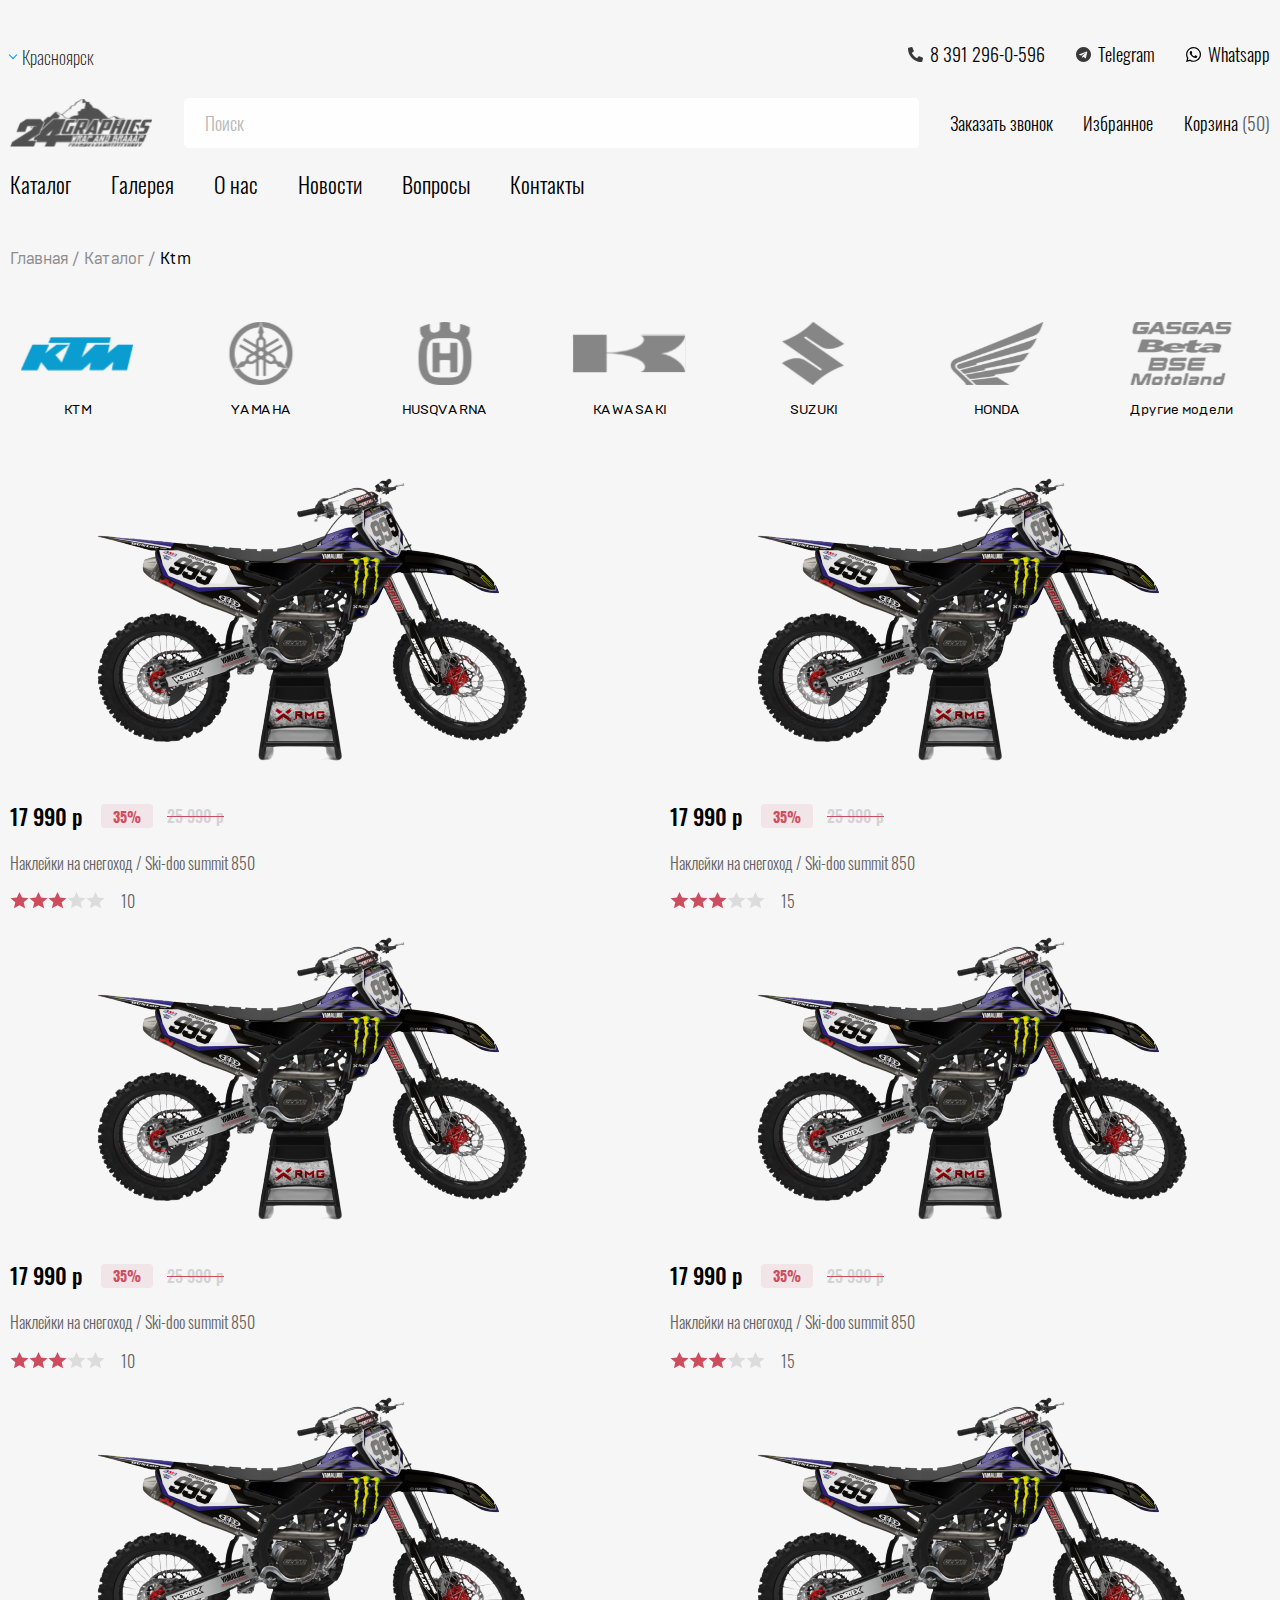
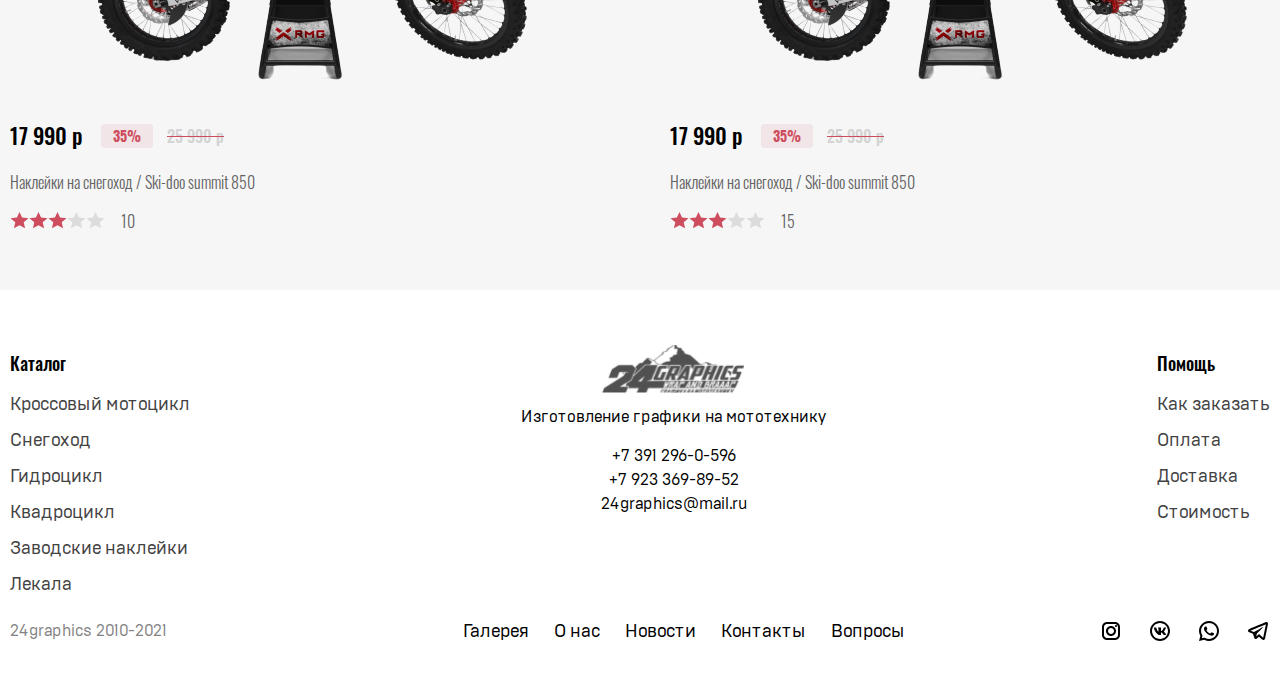
==== catalog-inner.html @ dce27b76 "first commit" ====
<!DOCTYPE html>
<html lang="en">

<head>
    <meta charset="UTF-8">
    <meta http-equiv="X-UA-Compatible" content="IE=edge">
    <meta name="viewport" content="width=device-width, initial-scale=1.0">
    <title>Каталог</title>
    <link rel="stylesheet" href="assets/css/swiper-bundle.min.css">
    <link rel="stylesheet" href="assets/css/nice-select.css">
    <link rel="stylesheet" href="assets/css/style.css">
</head>

<body>
    <div class="wrapper">
        <header class="header">
            <div class="container">
                <div class="header__top">
                    <div class="header__city">
                        <select name="" id="">
                            <option value="Красноярск">Красноярск</option>
                            <option value="Москва">Москва</option>
                            <option value="Санкт-Петербург">Санкт-Петербург</option>
                            <option value="Казань">Казань</option>
                        </select>
                    </div>
                    <div class="header__contacts">
                        <a href="tel:83912960596" class="header__phone">
                            <img src="assets/images/phone.svg" alt="">
                            <span>8 391 296-0-596</span>
                        </a>
                        <a href="#" class="header__telegram">
                            <img src="assets/images/telegram.svg" alt="">
                            <span>Telegram</span>
                        </a>
                        <a href="#" class="header__whatsapp">
                            <img src="assets/images/whatsapp.svg" alt="">
                            <span>Whatsapp</span>
                        </a>
                    </div>
                </div>
                <div class="header__bottom">
                    <a href="index.html" class="header__logo">
                        <img src="assets/images/logo.svg" alt="">
                    </a>
                    <div class="header__search">
                        <input type="text" placeholder="Поиск">
                    </div>
                    <a href="" class="header__call">Заказать звонок</a>
                    <a href="" class="header__favorite">Избранное</a>
                    <div class="header__cart">Корзина <span>(50)</span></div>
                </div>
                <nav class="header__nav">
                    <ul>
                        <li class="header__nav-item"><a href="">Каталог</a> </li>
                        <li class="header__nav-item"><a href="">Галерея</a> </li>
                        <li class="header__nav-item"><a href="">О нас</a> </li>
                        <li class="header__nav-item"><a href="">Новости</a> </li>
                        <li class="header__nav-item"><a href="">Вопросы</a> </li>
                        <li class="header__nav-item"><a href="">Контакты</a> </li>
                    </ul>
                </nav>
            </div>
        </header>

        <div class="breadcrumbs">
            <div class="container">
                <span class="breadcrumbs__item"><a href="index.html">Главная /</a></span>
                <span class="breadcrumbs__item"><a href="catalog.html"> Каталог /</a></span>
                <span class="breadcrumbs__item"><a href="catalog.html"> Ktm</a></span>
            </div>
        </div>

        <section class="brand">
            <div class="container">
                <div class="brand__items">
                    <div class="brand__item">
                        <a href="#">
                            <div class="brand__item-img">
                                <img src="assets/images/brand1.svg" alt="">
                            </div>
                            <p class="brand__item-title">KTM</p>
                        </a>
                    </div>
                    <div class="brand__item">
                        <a href="#">
                            <div class="brand__item-img">
                                <img src="assets/images/brand2.svg" alt="">
                            </div>
                            <p class="brand__item-title">YAMAHA</p>
                        </a>
                    </div>
                    <div class="brand__item">
                        <a href="#">
                            <div class="brand__item-img">
                                <img src="assets/images/brand3.svg" alt="">
                            </div>
                            <p class="brand__item-title">HUSQVARNA</p>
                        </a>
                    </div>
                    <div class="brand__item">
                        <a href="#">
                            <div class="brand__item-img">
                                <img src="assets/images/brand4.svg" alt="">
                            </div>
                            <p class="brand__item-title">KAWASAKI</p>
                        </a>
                    </div>
                    <div class="brand__item">
                        <a href="#">
                            <div class="brand__item-img">
                                <img src="assets/images/brand5.svg" alt="">
                            </div>
                            <p class="brand__item-title">SUZUKI</p>
                        </a>
                    </div>
                    <div class="brand__item">
                        <a href="#">
                            <div class="brand__item-img">
                                <img src="assets/images/brand6.svg" alt="">
                            </div>
                            <p class="brand__item-title">HONDA</p>
                        </a>
                    </div>
                    <div class="brand__item">
                        <a href="#">
                            <div class="brand__item-img">
                                <img src="assets/images/brand7.svg" alt="">
                            </div>
                            <p class="brand__item-title">Другие модели</p>
                        </a>
                    </div>
                </div>
            </div>
        </section>

        <section class="catalog-inner">
            <div class="container">
                <div class="catalog-inner__items">
                    <div class="catalog-inner__item">
                        <div class="catalog-inner__item-img">
                            <img src="assets/images/catalog9.png" alt="">

                        </div>
                        <div class="popular__item-buttons">
                            <button>Быстрый <br>просмотр</button>
                            <button>В корзину</button>
                        </div>
                        <div class="popular__item-price">
                            <div class="popular__item-price--current">17 990 р</div>
                            <div class="popular__item-price--discount">35%</div>
                            <div class="popular__item-price--old">25 990 р</div>
                        </div>
                        <p class="popular__item-title">Наклейки на снегоход / Ski-doo summit 850</p>
                        <div class="popular__item-bottom">
                            <div class="popular__item-rating rating" data-total-value="3">
                                <div class="rating__item" data-item-value="5">
                                    <svg width="19" height="17" viewBox="0 0 19 17" fill="none" xmlns="http://www.w3.org/2000/svg">
                                        <path d="M9.5 0L12.091 5.62154L18.535 6.21885L13.6923 10.2905L15.084 16.2812L9.5 13.176L3.91604 16.2812L5.30774 10.2905L0.464963 6.21885L6.90904 5.62154L9.5 0Z" fill="#99AFFF"/>
                                    </svg>
                                </div>
                                <div class="rating__item" data-item-value="4">
                                    <svg width="19" height="17" viewBox="0 0 19 17" fill="none" xmlns="http://www.w3.org/2000/svg">
                                        <path d="M9.5 0L12.091 5.62154L18.535 6.21885L13.6923 10.2905L15.084 16.2812L9.5 13.176L3.91604 16.2812L5.30774 10.2905L0.464963 6.21885L6.90904 5.62154L9.5 0Z" fill="#CD4D5F"/>
                                    </svg>
                                </div>
                                <div class="rating__item" data-item-value="3">
                                    <svg width="19" height="17" viewBox="0 0 19 17" fill="none" xmlns="http://www.w3.org/2000/svg">
                                        <path d="M9.5 0L12.091 5.62154L18.535 6.21885L13.6923 10.2905L15.084 16.2812L9.5 13.176L3.91604 16.2812L5.30774 10.2905L0.464963 6.21885L6.90904 5.62154L9.5 0Z" fill="#CD4D5F"/>
                                    </svg>
                                </div>
                                <div class="rating__item" data-item-value="2">
                                    <svg width="19" height="17" viewBox="0 0 19 17" fill="none" xmlns="http://www.w3.org/2000/svg">
                                        <path d="M9.5 0L12.091 5.62154L18.535 6.21885L13.6923 10.2905L15.084 16.2812L9.5 13.176L3.91604 16.2812L5.30774 10.2905L0.464963 6.21885L6.90904 5.62154L9.5 0Z" fill="#CD4D5F"/>
                                    </svg>
                                </div>
                                <div class="rating__item" data-item-value="1">
                                    <svg width="19" height="17" viewBox="0 0 19 17" fill="none" xmlns="http://www.w3.org/2000/svg">
                                        <path d="M9.5 0L12.091 5.62154L18.535 6.21885L13.6923 10.2905L15.084 16.2812L9.5 13.176L3.91604 16.2812L5.30774 10.2905L0.464963 6.21885L6.90904 5.62154L9.5 0Z" fill="#CD4D5F"/>
                                    </svg>
                                </div>
                            </div>
                            <div class="popular__item-rating--num">10</div>
                        </div>
                    </div>
                    <div class="catalog-inner__item">
                        <div class="catalog-inner__item-img">
                            <img src="assets/images/catalog9.png" alt="">

                        </div>
                        <div class="popular__item-buttons">
                            <button>Быстрый <br>просмотр</button>
                            <button>В корзину</button>
                        </div>
                        <div class="popular__item-price">
                            <div class="popular__item-price--current">17 990 р</div>
                            <div class="popular__item-price--discount">35%</div>
                            <div class="popular__item-price--old">25 990 р</div>
                        </div>
                        <p class="popular__item-title">Наклейки на снегоход / Ski-doo summit 850</p>
                        <div class="popular__item-bottom">
                            <div class="popular__item-rating rating" data-total-value="3">
                                <div class="rating__item" data-item-value="5">
                                    <svg width="19" height="17" viewBox="0 0 19 17" fill="none" xmlns="http://www.w3.org/2000/svg">
                                        <path d="M9.5 0L12.091 5.62154L18.535 6.21885L13.6923 10.2905L15.084 16.2812L9.5 13.176L3.91604 16.2812L5.30774 10.2905L0.464963 6.21885L6.90904 5.62154L9.5 0Z" fill="#99AFFF"/>
                                    </svg>
                                </div>
                                <div class="rating__item" data-item-value="4">
                                    <svg width="19" height="17" viewBox="0 0 19 17" fill="none" xmlns="http://www.w3.org/2000/svg">
                                        <path d="M9.5 0L12.091 5.62154L18.535 6.21885L13.6923 10.2905L15.084 16.2812L9.5 13.176L3.91604 16.2812L5.30774 10.2905L0.464963 6.21885L6.90904 5.62154L9.5 0Z" fill="#CD4D5F"/>
                                    </svg>
                                </div>
                                <div class="rating__item" data-item-value="3">
                                    <svg width="19" height="17" viewBox="0 0 19 17" fill="none" xmlns="http://www.w3.org/2000/svg">
                                        <path d="M9.5 0L12.091 5.62154L18.535 6.21885L13.6923 10.2905L15.084 16.2812L9.5 13.176L3.91604 16.2812L5.30774 10.2905L0.464963 6.21885L6.90904 5.62154L9.5 0Z" fill="#CD4D5F"/>
                                    </svg>
                                </div>
                                <div class="rating__item" data-item-value="2">
                                    <svg width="19" height="17" viewBox="0 0 19 17" fill="none" xmlns="http://www.w3.org/2000/svg">
                                        <path d="M9.5 0L12.091 5.62154L18.535 6.21885L13.6923 10.2905L15.084 16.2812L9.5 13.176L3.91604 16.2812L5.30774 10.2905L0.464963 6.21885L6.90904 5.62154L9.5 0Z" fill="#CD4D5F"/>
                                    </svg>
                                </div>
                                <div class="rating__item" data-item-value="1">
                                    <svg width="19" height="17" viewBox="0 0 19 17" fill="none" xmlns="http://www.w3.org/2000/svg">
                                        <path d="M9.5 0L12.091 5.62154L18.535 6.21885L13.6923 10.2905L15.084 16.2812L9.5 13.176L3.91604 16.2812L5.30774 10.2905L0.464963 6.21885L6.90904 5.62154L9.5 0Z" fill="#CD4D5F"/>
                                    </svg>
                                </div>
                            </div>
                            <div class="popular__item-rating--num">15</div>
                        </div>
                    </div>
                    <div class="catalog-inner__item">
                        <div class="catalog-inner__item-img">
                            <img src="assets/images/catalog9.png" alt="">

                        </div>
                        <div class="popular__item-buttons">
                            <button>Быстрый <br>просмотр</button>
                            <button>В корзину</button>
                        </div>
                        <div class="popular__item-price">
                            <div class="popular__item-price--current">17 990 р</div>
                            <div class="popular__item-price--discount">35%</div>
                            <div class="popular__item-price--old">25 990 р</div>
                        </div>
                        <p class="popular__item-title">Наклейки на снегоход / Ski-doo summit 850</p>
                        <div class="popular__item-bottom">
                            <div class="popular__item-rating rating" data-total-value="3">
                                <div class="rating__item" data-item-value="5">
                                    <svg width="19" height="17" viewBox="0 0 19 17" fill="none" xmlns="http://www.w3.org/2000/svg">
                                        <path d="M9.5 0L12.091 5.62154L18.535 6.21885L13.6923 10.2905L15.084 16.2812L9.5 13.176L3.91604 16.2812L5.30774 10.2905L0.464963 6.21885L6.90904 5.62154L9.5 0Z" fill="#99AFFF"/>
                                    </svg>
                                </div>
                                <div class="rating__item" data-item-value="4">
                                    <svg width="19" height="17" viewBox="0 0 19 17" fill="none" xmlns="http://www.w3.org/2000/svg">
                                        <path d="M9.5 0L12.091 5.62154L18.535 6.21885L13.6923 10.2905L15.084 16.2812L9.5 13.176L3.91604 16.2812L5.30774 10.2905L0.464963 6.21885L6.90904 5.62154L9.5 0Z" fill="#CD4D5F"/>
                                    </svg>
                                </div>
                                <div class="rating__item" data-item-value="3">
                                    <svg width="19" height="17" viewBox="0 0 19 17" fill="none" xmlns="http://www.w3.org/2000/svg">
                                        <path d="M9.5 0L12.091 5.62154L18.535 6.21885L13.6923 10.2905L15.084 16.2812L9.5 13.176L3.91604 16.2812L5.30774 10.2905L0.464963 6.21885L6.90904 5.62154L9.5 0Z" fill="#CD4D5F"/>
                                    </svg>
                                </div>
                                <div class="rating__item" data-item-value="2">
                                    <svg width="19" height="17" viewBox="0 0 19 17" fill="none" xmlns="http://www.w3.org/2000/svg">
                                        <path d="M9.5 0L12.091 5.62154L18.535 6.21885L13.6923 10.2905L15.084 16.2812L9.5 13.176L3.91604 16.2812L5.30774 10.2905L0.464963 6.21885L6.90904 5.62154L9.5 0Z" fill="#CD4D5F"/>
                                    </svg>
                                </div>
                                <div class="rating__item" data-item-value="1">
                                    <svg width="19" height="17" viewBox="0 0 19 17" fill="none" xmlns="http://www.w3.org/2000/svg">
                                        <path d="M9.5 0L12.091 5.62154L18.535 6.21885L13.6923 10.2905L15.084 16.2812L9.5 13.176L3.91604 16.2812L5.30774 10.2905L0.464963 6.21885L6.90904 5.62154L9.5 0Z" fill="#CD4D5F"/>
                                    </svg>
                                </div>
                            </div>
                            <div class="popular__item-rating--num">10</div>
                        </div>
                    </div>
                    <div class="catalog-inner__item">
                        <div class="catalog-inner__item-img">
                            <img src="assets/images/catalog9.png" alt="">

                        </div>
                        <div class="popular__item-buttons">
                            <button>Быстрый <br>просмотр</button>
                            <button>В корзину</button>
                        </div>
                        <div class="popular__item-price">
                            <div class="popular__item-price--current">17 990 р</div>
                            <div class="popular__item-price--discount">35%</div>
                            <div class="popular__item-price--old">25 990 р</div>
                        </div>
                        <p class="popular__item-title">Наклейки на снегоход / Ski-doo summit 850</p>
                        <div class="popular__item-bottom">
                            <div class="popular__item-rating rating" data-total-value="3">
                                <div class="rating__item" data-item-value="5">
                                    <svg width="19" height="17" viewBox="0 0 19 17" fill="none" xmlns="http://www.w3.org/2000/svg">
                                        <path d="M9.5 0L12.091 5.62154L18.535 6.21885L13.6923 10.2905L15.084 16.2812L9.5 13.176L3.91604 16.2812L5.30774 10.2905L0.464963 6.21885L6.90904 5.62154L9.5 0Z" fill="#99AFFF"/>
                                    </svg>
                                </div>
                                <div class="rating__item" data-item-value="4">
                                    <svg width="19" height="17" viewBox="0 0 19 17" fill="none" xmlns="http://www.w3.org/2000/svg">
                                        <path d="M9.5 0L12.091 5.62154L18.535 6.21885L13.6923 10.2905L15.084 16.2812L9.5 13.176L3.91604 16.2812L5.30774 10.2905L0.464963 6.21885L6.90904 5.62154L9.5 0Z" fill="#CD4D5F"/>
                                    </svg>
                                </div>
                                <div class="rating__item" data-item-value="3">
                                    <svg width="19" height="17" viewBox="0 0 19 17" fill="none" xmlns="http://www.w3.org/2000/svg">
                                        <path d="M9.5 0L12.091 5.62154L18.535 6.21885L13.6923 10.2905L15.084 16.2812L9.5 13.176L3.91604 16.2812L5.30774 10.2905L0.464963 6.21885L6.90904 5.62154L9.5 0Z" fill="#CD4D5F"/>
                                    </svg>
                                </div>
                                <div class="rating__item" data-item-value="2">
                                    <svg width="19" height="17" viewBox="0 0 19 17" fill="none" xmlns="http://www.w3.org/2000/svg">
                                        <path d="M9.5 0L12.091 5.62154L18.535 6.21885L13.6923 10.2905L15.084 16.2812L9.5 13.176L3.91604 16.2812L5.30774 10.2905L0.464963 6.21885L6.90904 5.62154L9.5 0Z" fill="#CD4D5F"/>
                                    </svg>
                                </div>
                                <div class="rating__item" data-item-value="1">
                                    <svg width="19" height="17" viewBox="0 0 19 17" fill="none" xmlns="http://www.w3.org/2000/svg">
                                        <path d="M9.5 0L12.091 5.62154L18.535 6.21885L13.6923 10.2905L15.084 16.2812L9.5 13.176L3.91604 16.2812L5.30774 10.2905L0.464963 6.21885L6.90904 5.62154L9.5 0Z" fill="#CD4D5F"/>
                                    </svg>
                                </div>
                            </div>
                            <div class="popular__item-rating--num">15</div>
                        </div>
                    </div>
                    <div class="catalog-inner__item">
                        <div class="catalog-inner__item-img">
                            <img src="assets/images/catalog9.png" alt="">

                        </div>
                        <div class="popular__item-buttons">
                            <button>Быстрый <br>просмотр</button>
                            <button>В корзину</button>
                        </div>
                        <div class="popular__item-price">
                            <div class="popular__item-price--current">17 990 р</div>
                            <div class="popular__item-price--discount">35%</div>
                            <div class="popular__item-price--old">25 990 р</div>
                        </div>
                        <p class="popular__item-title">Наклейки на снегоход / Ski-doo summit 850</p>
                        <div class="popular__item-bottom">
                            <div class="popular__item-rating rating" data-total-value="3">
                                <div class="rating__item" data-item-value="5">
                                    <svg width="19" height="17" viewBox="0 0 19 17" fill="none" xmlns="http://www.w3.org/2000/svg">
                                        <path d="M9.5 0L12.091 5.62154L18.535 6.21885L13.6923 10.2905L15.084 16.2812L9.5 13.176L3.91604 16.2812L5.30774 10.2905L0.464963 6.21885L6.90904 5.62154L9.5 0Z" fill="#99AFFF"/>
                                    </svg>
                                </div>
                                <div class="rating__item" data-item-value="4">
                                    <svg width="19" height="17" viewBox="0 0 19 17" fill="none" xmlns="http://www.w3.org/2000/svg">
                                        <path d="M9.5 0L12.091 5.62154L18.535 6.21885L13.6923 10.2905L15.084 16.2812L9.5 13.176L3.91604 16.2812L5.30774 10.2905L0.464963 6.21885L6.90904 5.62154L9.5 0Z" fill="#CD4D5F"/>
                                    </svg>
                                </div>
                                <div class="rating__item" data-item-value="3">
                                    <svg width="19" height="17" viewBox="0 0 19 17" fill="none" xmlns="http://www.w3.org/2000/svg">
                                        <path d="M9.5 0L12.091 5.62154L18.535 6.21885L13.6923 10.2905L15.084 16.2812L9.5 13.176L3.91604 16.2812L5.30774 10.2905L0.464963 6.21885L6.90904 5.62154L9.5 0Z" fill="#CD4D5F"/>
                                    </svg>
                                </div>
                                <div class="rating__item" data-item-value="2">
                                    <svg width="19" height="17" viewBox="0 0 19 17" fill="none" xmlns="http://www.w3.org/2000/svg">
                                        <path d="M9.5 0L12.091 5.62154L18.535 6.21885L13.6923 10.2905L15.084 16.2812L9.5 13.176L3.91604 16.2812L5.30774 10.2905L0.464963 6.21885L6.90904 5.62154L9.5 0Z" fill="#CD4D5F"/>
                                    </svg>
                                </div>
                                <div class="rating__item" data-item-value="1">
                                    <svg width="19" height="17" viewBox="0 0 19 17" fill="none" xmlns="http://www.w3.org/2000/svg">
                                        <path d="M9.5 0L12.091 5.62154L18.535 6.21885L13.6923 10.2905L15.084 16.2812L9.5 13.176L3.91604 16.2812L5.30774 10.2905L0.464963 6.21885L6.90904 5.62154L9.5 0Z" fill="#CD4D5F"/>
                                    </svg>
                                </div>
                            </div>
                            <div class="popular__item-rating--num">10</div>
                        </div>
                    </div>
                    <div class="catalog-inner__item">
                        <div class="catalog-inner__item-img">
                            <img src="assets/images/catalog9.png" alt="">

                        </div>
                        <div class="popular__item-buttons">
                            <button>Быстрый <br>просмотр</button>
                            <button>В корзину</button>
                        </div>
                        <div class="popular__item-price">
                            <div class="popular__item-price--current">17 990 р</div>
                            <div class="popular__item-price--discount">35%</div>
                            <div class="popular__item-price--old">25 990 р</div>
                        </div>
                        <p class="popular__item-title">Наклейки на снегоход / Ski-doo summit 850</p>
                        <div class="popular__item-bottom">
                            <div class="popular__item-rating rating" data-total-value="3">
                                <div class="rating__item" data-item-value="5">
                                    <svg width="19" height="17" viewBox="0 0 19 17" fill="none" xmlns="http://www.w3.org/2000/svg">
                                        <path d="M9.5 0L12.091 5.62154L18.535 6.21885L13.6923 10.2905L15.084 16.2812L9.5 13.176L3.91604 16.2812L5.30774 10.2905L0.464963 6.21885L6.90904 5.62154L9.5 0Z" fill="#99AFFF"/>
                                    </svg>
                                </div>
                                <div class="rating__item" data-item-value="4">
                                    <svg width="19" height="17" viewBox="0 0 19 17" fill="none" xmlns="http://www.w3.org/2000/svg">
                                        <path d="M9.5 0L12.091 5.62154L18.535 6.21885L13.6923 10.2905L15.084 16.2812L9.5 13.176L3.91604 16.2812L5.30774 10.2905L0.464963 6.21885L6.90904 5.62154L9.5 0Z" fill="#CD4D5F"/>
                                    </svg>
                                </div>
                                <div class="rating__item" data-item-value="3">
                                    <svg width="19" height="17" viewBox="0 0 19 17" fill="none" xmlns="http://www.w3.org/2000/svg">
                                        <path d="M9.5 0L12.091 5.62154L18.535 6.21885L13.6923 10.2905L15.084 16.2812L9.5 13.176L3.91604 16.2812L5.30774 10.2905L0.464963 6.21885L6.90904 5.62154L9.5 0Z" fill="#CD4D5F"/>
                                    </svg>
                                </div>
                                <div class="rating__item" data-item-value="2">
                                    <svg width="19" height="17" viewBox="0 0 19 17" fill="none" xmlns="http://www.w3.org/2000/svg">
                                        <path d="M9.5 0L12.091 5.62154L18.535 6.21885L13.6923 10.2905L15.084 16.2812L9.5 13.176L3.91604 16.2812L5.30774 10.2905L0.464963 6.21885L6.90904 5.62154L9.5 0Z" fill="#CD4D5F"/>
                                    </svg>
                                </div>
                                <div class="rating__item" data-item-value="1">
                                    <svg width="19" height="17" viewBox="0 0 19 17" fill="none" xmlns="http://www.w3.org/2000/svg">
                                        <path d="M9.5 0L12.091 5.62154L18.535 6.21885L13.6923 10.2905L15.084 16.2812L9.5 13.176L3.91604 16.2812L5.30774 10.2905L0.464963 6.21885L6.90904 5.62154L9.5 0Z" fill="#CD4D5F"/>
                                    </svg>
                                </div>
                            </div>
                            <div class="popular__item-rating--num">15</div>
                        </div>
                    </div>
                </div>
            </div>
        </section>

        <footer class="footer">
            <div class="container">
                <div class="footer__top">
                    <div class="footer__col">
                        <p class="footer__title">Каталог</p>
                        <p class="footer__item"><a href="#">Кроссовый мотоцикл</a></p>
                        <p class="footer__item"><a href="#">Снегоход</a></p>
                        <p class="footer__item"><a href="#">Гидроцикл</a></p>
                        <p class="footer__item"><a href="#">Квадроцикл</a></p>
                        <p class="footer__item"><a href="#">Заводские наклейки</a></p>
                        <p class="footer__item"><a href="#">Лекала</a></p>
                    </div>
                    <div class="footer__col">
                        <a href="index.html" class="footer__logo"><img src="assets/images/logo.svg" alt=""></a>
                        <p class="footer__desc">Изготовление графики на мототехнику</p>
                        <a href="tel:+73912960596" class="footer__phone">+7 391  296-0-596</a>
                        <a href="tel:+79233698952" class="footer__phone">+7 923 369-89-52</a>
                        <a href="mailto:24graphics@mail.ru" class="footer__mail">24graphics@mail.ru</a>
                    </div>
                    <div class="footer__col">
                        <p class="footer__title">Помощь</p>
                        <p class="footer__item"><a href="#">Как заказать</a></p>
                        <p class="footer__item"><a href="#">Оплата</a></p>
                        <p class="footer__item"><a href="#">Доставка</a></p>
                        <p class="footer__item"><a href="#">Стоимость</a></p>
                    </div>
                </div>
                <div class="footer__bottom">
                    <div class="footer__date">24graphics 2010-2021</div>
                    <nav class="footer__nav">
                        <ul>
                            <li class="footer__nav-item"><a href="#">Галерея</a></li>
                            <li class="footer__nav-item"><a href="#">О нас</a></li>
                            <li class="footer__nav-item"><a href="#">Новости</a></li>
                            <li class="footer__nav-item"><a href="#">Контакты</a></li>
                            <li class="footer__nav-item"><a href="#">Вопросы</a></li>
                        </ul>
                    </nav>
                    <div class="footer__socials">
                        <a href="#">
                            <svg width="24" height="24" viewBox="0 0 24 24" fill="none" xmlns="http://www.w3.org/2000/svg">
                                <path d="M8 3C5.243 3 3 5.243 3 8V16C3 18.757 5.243 21 8 21H16C18.757 21 21 18.757 21 16V8C21 5.243 18.757 3 16 3H8ZM8 5H16C17.654 5 19 6.346 19 8V16C19 17.654 17.654 19 16 19H8C6.346 19 5 17.654 5 16V8C5 6.346 6.346 5 8 5ZM17 6C16.7348 6 16.4804 6.10536 16.2929 6.29289C16.1054 6.48043 16 6.73478 16 7C16 7.26522 16.1054 7.51957 16.2929 7.70711C16.4804 7.89464 16.7348 8 17 8C17.2652 8 17.5196 7.89464 17.7071 7.70711C17.8946 7.51957 18 7.26522 18 7C18 6.73478 17.8946 6.48043 17.7071 6.29289C17.5196 6.10536 17.2652 6 17 6ZM12 7C9.243 7 7 9.243 7 12C7 14.757 9.243 17 12 17C14.757 17 17 14.757 17 12C17 9.243 14.757 7 12 7ZM12 9C13.654 9 15 10.346 15 12C15 13.654 13.654 15 12 15C10.346 15 9 13.654 9 12C9 10.346 10.346 9 12 9Z" fill="black"/>
                            </svg>
                        </a>
                        <a href="#">
                            <svg width="24" height="24" viewBox="0 0 24 24" fill="none" xmlns="http://www.w3.org/2000/svg">
                                <path d="M12 2C6.48899 2 2 6.489 2 12C2 17.511 6.48899 22 12 22C17.511 22 22 17.511 22 12C22 6.489 17.511 2 12 2ZM12 4C16.4301 4 20 7.56988 20 12C20 16.4301 16.4301 20 12 20C7.56987 20 4 16.4301 4 12C4 7.56988 7.56987 4 12 4ZM6.44531 8.5C6.06431 8.5 6 8.68672 6 8.88672C6 9.24772 6.2995 11.1965 7.9375 13.4375C9.1245 15.0635 10.6892 16 12.0742 16C12.9132 16 13 15.7861 13 15.4531V13.9668C13 13.5658 13.0924 13.5 13.3594 13.5C13.5504 13.5 13.9375 13.625 14.6875 14.5C15.5525 15.509 15.7091 16 16.2051 16H17.5156C17.8196 16 17.995 15.873 18.002 15.625C18.003 15.562 17.9937 15.4901 17.9727 15.4121C17.8757 15.1241 17.432 14.421 16.877 13.75C16.569 13.378 16.266 13.0095 16.127 12.8105C16.032 12.6795 15.996 12.588 16 12.5C16.004 12.408 16.052 12.3183 16.125 12.1953C16.112 12.1953 17.8038 9.82148 17.9688 9.02148C17.9917 8.94548 18.003 8.8745 18 8.8125C17.992 8.6315 17.8672 8.5 17.5742 8.5H16.2656C15.9356 8.5 15.7824 8.69939 15.6934 8.90039C15.6934 8.90039 14.8785 10.5795 13.9375 11.6875C13.6325 12.0075 13.4775 12 13.3125 12C13.2245 12 13 11.8936 13 11.5996V9.00781C13 8.66081 12.9148 8.5 12.6348 8.5H10.3105C10.1065 8.5 10 8.65931 10 8.82031C10 9.15331 10.449 9.23492 10.5 10.1699V11.9805C10.5 12.4205 10.4248 12.5 10.2598 12.5C9.81476 12.5 8.93856 10.9992 8.35156 9.0332C8.22456 8.6462 8.09758 8.5 7.76758 8.5H6.44531Z" fill="black"/>
                            </svg>
                        </a>
                        <a href="#">
                            <svg width="24" height="24" viewBox="0 0 24 24" fill="none" xmlns="http://www.w3.org/2000/svg">
                                <path d="M12.0117 2C6.50572 2 2.02348 6.47837 2.02148 11.9844C2.02048 13.7444 2.48147 15.4626 3.35547 16.9766L2 22L7.23242 20.7637C8.69142 21.5597 10.3339 21.9775 12.0059 21.9785H12.0098C17.5148 21.9785 21.995 17.4991 21.998 11.9941C22 9.32514 20.9622 6.81573 19.0762 4.92773C17.1902 3.04073 14.6837 2.001 12.0117 2ZM12.0098 4C14.1458 4.001 16.1531 4.8338 17.6621 6.3418C19.1711 7.8518 20 9.85819 19.998 11.9922C19.996 16.3962 16.4138 19.9785 12.0078 19.9785C10.6748 19.9775 9.35441 19.6428 8.19141 19.0078L7.51758 18.6406L6.77344 18.8164L4.80469 19.2812L5.28516 17.4961L5.50195 16.6953L5.08789 15.9766C4.38989 14.7686 4.02048 13.3874 4.02148 11.9844C4.02348 7.58238 7.60677 4 12.0098 4ZM8.47656 7.375C8.30956 7.375 8.03955 7.4375 7.81055 7.6875C7.58155 7.9365 6.93555 8.53958 6.93555 9.76758C6.93555 10.9956 7.83008 12.1826 7.95508 12.3496C8.07908 12.5156 9.68175 15.1152 12.2188 16.1152C14.3267 16.9462 14.7549 16.7822 15.2129 16.7402C15.6709 16.6992 16.6904 16.1377 16.8984 15.5547C17.1064 14.9717 17.1069 14.4702 17.0449 14.3672C16.9829 14.2632 16.8164 14.2012 16.5664 14.0762C16.3174 13.9512 15.0903 13.3486 14.8613 13.2656C14.6323 13.1826 14.4648 13.1406 14.2988 13.3906C14.1328 13.6406 13.6558 14.2012 13.5098 14.3672C13.3638 14.5342 13.2188 14.5566 12.9688 14.4316C12.7188 14.3056 11.9149 14.0414 10.9609 13.1914C10.2189 12.5304 9.71827 11.7148 9.57227 11.4648C9.42727 11.2158 9.55859 11.0791 9.68359 10.9551C9.79559 10.8431 9.93164 10.6636 10.0566 10.5176C10.1806 10.3716 10.2236 10.2676 10.3066 10.1016C10.3896 9.93556 10.3472 9.78906 10.2852 9.66406C10.2232 9.53906 9.73763 8.3065 9.51562 7.8125C9.32863 7.3975 9.13112 7.38786 8.95312 7.38086C8.80813 7.37486 8.64256 7.375 8.47656 7.375Z" fill="black"/>
                            </svg>
                        </a>
                        <a href="#">
                            <svg width="24" height="24" viewBox="0 0 24 24" fill="none" xmlns="http://www.w3.org/2000/svg">
                                <path d="M20.5723 3.01163C20.2399 2.97638 19.8786 3.02829 19.5156 3.17179C19.0656 3.34879 12.0144 6.31495 5.44141 9.08195L3.26953 9.99601C2.42853 10.337 2.00391 10.8916 2.00391 11.6386C2.00391 12.1616 2.22525 12.871 3.28125 13.289L6.94727 14.7577C7.26427 15.7087 8.00055 17.9168 8.18555 18.5038C8.29555 18.8518 8.57339 19.7285 9.27539 19.9335C9.41939 19.9825 9.56966 20.0077 9.72266 20.0077C10.1657 20.0077 10.4846 19.8016 10.6406 19.6816L12.9707 17.7109L15.8008 20.328C15.9098 20.439 16.4867 20.9999 17.2617 20.9999C18.2287 20.9999 18.9622 20.1949 19.1152 19.4159C19.1982 18.9889 21.9277 5.28698 21.9277 5.28898C22.1727 4.18998 21.7322 3.61987 21.4492 3.37687C21.2067 3.16937 20.9046 3.04688 20.5723 3.01163ZM19.9102 5.17179C19.5332 7.06179 17.478 17.3781 17.166 18.8651L13.0293 15.039L10.2227 17.4159L11 14.3749C11 14.3749 16.3625 8.94677 16.6855 8.63077C16.9455 8.37777 17 8.28909 17 8.20109C17 8.08409 16.9398 7.99991 16.8008 7.99991C16.6758 7.99991 16.506 8.1197 16.416 8.1757C15.2727 8.88851 10.4041 11.6622 8.00781 13.0253L4.53125 11.6366L6.21875 10.9276C10.5177 9.11765 18.1742 5.89379 19.9102 5.17179Z" fill="black"/>
                            </svg>
                        </a>
                    </div>
                </div>
            </div>
        </footer>

    </div>


    <script src="assets/js/jquery.min.js"></script>
    <script src="assets/js/jquery.nice-select.min.js"></script>
    <script src="assets/js/jquery.maskedinput.min.js"></script>
    <script src="assets/js/swiper.js"></script>
    <script src="assets/js/index.js"></script>

</body>

</html>
---- assets/css/nice-select.css ----
.nice-select {
  -webkit-tap-highlight-color: transparent;
  background-color: #fff;
  border-radius: 5px;
  border: solid 1px #e8e8e8;
  -webkit-box-sizing: border-box;
  box-sizing: border-box;
  cursor: pointer;
  display: block;
  float: left;
  font-family: inherit;
  font-size: 14px;
  font-weight: normal;
  height: 42px;
  line-height: 40px;
  outline: none;
  padding-left: 18px;
  padding-right: 30px;
  position: relative;
  text-align: left !important;
  -webkit-transition: all 0.2s ease-in-out;
  transition: all 0.2s ease-in-out;
  -webkit-user-select: none;
     -moz-user-select: none;
      -ms-user-select: none;
          user-select: none;
  white-space: nowrap;
  width: auto;
  background: #ffffff !important;
  padding: 0 10px;
  font-size: 13px;
  color: #212121;
  height: 22px;
  line-height: 22px;
  background: #ffffff !important;
  border: 1px solid #e0e0e0;
  width: 142px;
  font-weight: 300;
}
.ncatlist .ncatfilterselect .nice-select, .cartselect.nice-select{
  width: 100%;
}
.shoplist .shoplist-menu .nice-select{
  width: 380px;
    height: 52px;
    border: 1px solid #e0e0e0;
    border-radius: 3px;
    line-height: 52px;
    padding: 0 15px;
    color: #cccccc;
}
.shoplist .shoplist-menu .nice-select:after{
    background: url(../images/seldropblack.png) no-repeat;
    content: "";
    position: absolute;
    z-index: 1;
    right: 15px;
    top: 50%;
    width: 13px;
    height: 13px;
    display: block;
    margin-top: -7px;
    -webkit-transform: rotate(0deg);
    transform: rotate(0deg);
}
.shoplist .shoplist-menu .nice-select.open:after {
    -webkit-transform: rotate(-180deg);
    transform: rotate(-180deg); }
  .nice-select:hover {
    border-color: #dbdbdb; }
  .nice-select:active, .nice-select.open, .nice-select:focus {
    border-color: #999; }
  .nice-select:after {
        content: "";
    position: absolute;
    z-index: 7;
    top: 2px;
    right: 10px;
    width: 8px;
    height: 16px;
    cursor: pointer;
    -webkit-transform: rotate(-90deg);
    transform: rotate(-90deg);
    -webkit-transition: all 0.3s;
    transition: all 0.3s;
    background-size: 4px auto; }
  .nice-select.open:after {
    -webkit-transform: rotate(-270deg);
            transform: rotate(-270deg); }
  .nice-select.open .list {
    opacity: 1;
    pointer-events: auto;
    -webkit-transform: scale(1) translateY(0);
            transform: scale(1) translateY(0); }
  .nice-select.disabled {
    border-color: #ededed;
    color: #999;
    pointer-events: none; }
    .nice-select.disabled:after {
      border-color: #cccccc; }
  .nice-select.wide {
    width: 100%; }
    .nice-select.wide .list {
      left: 0 !important;
      right: 0 !important; }
  .nice-select.right {
    float: right; }
    .nice-select.right .list {
      left: auto;
      right: 0; }
  .nice-select.small {
    font-size: 12px;
    height: 36px;
    line-height: 34px; }
    .nice-select.small:after {
      height: 4px;
      width: 4px; }
    .nice-select.small .option {
      line-height: 34px;
      min-height: 34px; }
  .nice-select .list {
    background-color: #fff;
    border-radius: 5px;
    -webkit-box-shadow: 0 0 0 1px rgba(68, 68, 68, 0.11);
    box-shadow: 0 0 0 1px rgba(68, 68, 68, 0.11);
    -webkit-box-sizing: border-box;
    box-sizing: border-box;
    margin-top: 4px;
    opacity: 0;
    overflow: hidden;
    padding: 0;
    pointer-events: none;
    position: absolute;
    top: 100%;
    left: 0;
    width: 100%;
    -webkit-transition: all 0.2s cubic-bezier(0.5, 0, 0, 1.25), opacity 0.15s ease-out;
    transition: all 0.2s cubic-bezier(0.5, 0, 0, 1.25), opacity 0.15s ease-out;
    z-index: 9; }
    .nice-select .list:hover .option:not(:hover) {
      background-color: transparent !important; }
  .nice-select .option {
    cursor: pointer;
    font-weight: 400;
    list-style: none;
    outline: none;
    padding-left: 18px;
    padding-right: 29px;
    padding: 6px 10px;
    font-size: 12px;
    line-height: 1;
    border-top: 1px dotted #e0e0e0;
    text-align: left;
    -webkit-transition: all 0.2s;
    transition: all 0.2s; }
    .nice-select .option:hover, .nice-select .option.focus, .nice-select .option.selected.focus {
      background-color: #f6f6f6; }
    .nice-select .option.selected {
      font-weight: bold; width: 100%;}
    .nice-select .option.disabled {
      background-color: transparent;
      cursor: default; }

.no-csspointerevents .nice-select .list {
  display: none; }

.no-csspointerevents .nice-select.open .list {
  display: block; }

.cartFormBuy .nice-select,.cartFormBuy .cartselect{
  height: 40px;
  line-height: 40px;
  margin-bottom: 30px;
}
.cartFormBuy .nice-select:after{
  top: 12px;
}
.cartwrap .cartFormWrap .cartFormBuy .tabcart .cartselect.mt20 .nice-select{
  height: 40px;
  line-height: 40px;
  margin-bottom: 30px;
}
.cartwrap .cartFormWrap .cartFormBuy .tabcart .cartselect.mt20 .nice-select:after{
  top: 12px;
}
---- assets/css/style.css ----
@charset "UTF-8";
@font-face {
  font-family: "Oswald";
  src: url(../fonts/Oswald-Bold.ttf);
  font-weight: 700;
}
@font-face {
  font-family: "Oswald";
  src: url(../fonts/Oswald-SemiBold.ttf);
  font-weight: 600;
}
@font-face {
  font-family: "Oswald";
  src: url(../fonts/Oswald-Medium.ttf);
  font-weight: 500;
}
@font-face {
  font-family: "Oswald";
  src: url(../fonts/Oswald-Regular.ttf);
  font-weight: 400;
}
@font-face {
  font-family: "Oswald";
  src: url(../fonts/Oswald-Light.ttf);
  font-weight: 300;
}
@font-face {
  font-family: "Oswald";
  src: url(../fonts/Oswald-ExtraLight.ttf);
  font-weight: 200;
}
@font-face {
  font-family: "Oswald";
  src: url(../fonts/BrutalType.ttf);
  font-weight: 400;
}
* {
  margin: 0;
  padding: 0;
  box-sizing: border-box;
}

body,
div,
p,
h1,
h2,
h3,
h4,
h5,
ul,
li,
a,
form {
  margin: 0;
  padding: 0;
  border: 0;
  text-decoration: none;
  line-height: 1;
}

button,
input,
textarea {
  outline: none !important;
}

input[type=text]:focus,
input[type=file]:focus,
input[type=checkbox]:focus,
input[type=radio]:focus,
input:active {
  outline: none !important;
}

/*css оформление скроллбара*/
div.catalog-table-content::-webkit-scrollbar {
  -webkit-appearance: none;
  height: 7px;
}

div.catalog-table-content::-webkit-scrollbar-thumb {
  border-radius: 8px;
  background-color: rgba(0, 0, 0, 0.5);
  -webkit-box-shadow: 0 0 1px rgba(255, 255, 255, 0.5);
}

::-webkit-input-placeholder {
  color: #222;
}

::-moz-placeholder {
  color: #222;
}

/* Firefox 19+ */
:-moz-placeholder {
  color: #222;
}

/* Firefox 18- */
:-ms-input-placeholder {
  color: #222;
}

.transit {
  -webkit-transition: all 0.4s;
  /* Safari */
  transition: all 0.4s;
}

html {
  height: 100%;
}

body {
  font-family: 'Oswald', sans-serif;
  height: 100%;
  font-weight: 700;
  background: #F6F6F6;
}

h1,
h2,
h3,
h4,
h5,
h6,
p,
img {
  margin: 0;
  padding: 0;
}

a {
  color: inherit;
  text-decoration: none;
  transition: 0.4s;
}
a:hover {
  text-decoration: none !important;
  opacity: 0.8;
}

button {
  cursor: pointer;
  border: none;
  outline: none;
  box-sizing: border-box;
  transition: 0.3s;
  display: flex;
  display: -webkit-box;
  display: -webkit-flex;
  display: -ms-flexbox;
  align-items: center;
  -webkit-box-align: center;
  -webkit-align-items: center;
  -ms-flex-align: center;
  justify-content: center;
  background-color: inherit;
}

ul,
li {
  margin: 0;
  padding: 0;
  list-style: none;
}

.wrapper {
  margin: 0 auto;
  min-height: 100%;
}

.container {
  width: 1260px;
  margin: 0 auto;
}

.header__top {
  display: flex;
  display: -webkit-box;
  display: -webkit-flex;
  display: -ms-flexbox;
  justify-content: space-between;
  -webkit-box-pack: justify;
  -webkit-justify-content: space-between;
  -ms-flex-pack: justify;
  align-items: center;
  -webkit-box-align: center;
  -webkit-align-items: center;
  -ms-flex-align: center;
  padding-top: 41px;
}
.header__city .nice-select {
  background: #F6F6F6 !important;
  border: none;
  padding-left: 12px;
  position: relative;
}
.header__city .nice-select .current {
  font-weight: 200;
  font-size: 18px;
  line-height: 27px;
}
.header__city .nice-select::after {
  content: "";
  position: absolute;
  width: 5px;
  height: 5px;
  border-right: 1px solid #0099FF;
  border-bottom: 1px solid #0099FF;
  left: 0;
  top: 50%;
  transform: translateY(-50%) rotate(45deg);
}
.header__city .nice-select.open::after {
  transform: translateY(0%) rotate(225deg);
}
.header__city .nice-select .option:hover, .header__city .nice-select .option.focus, .header__city .nice-select .option.selected.focus {
  background-color: inherit;
  font-weight: 500;
}
.header__city .nice-select .list {
  background-color: inherit;
  border: none;
}
.header__city .nice-select .option {
  border: none;
  font-weight: 200;
  font-size: 18px;
  line-height: 27px;
}
.header__contacts {
  display: flex;
  display: -webkit-box;
  display: -webkit-flex;
  display: -ms-flexbox;
  align-items: center;
  -webkit-box-align: center;
  -webkit-align-items: center;
  -ms-flex-align: center;
}
.header__contacts > a {
  display: flex;
  display: -webkit-box;
  display: -webkit-flex;
  display: -ms-flexbox;
  align-items: center;
  -webkit-box-align: center;
  -webkit-align-items: center;
  -ms-flex-align: center;
  font-weight: 300;
  font-size: 18px;
  line-height: 27px;
}
.header__whatsapp {
  margin-left: 31px;
}
.header__whatsapp img {
  width: 15px;
  margin-right: 7px;
}
.header__telegram {
  margin-left: 31px;
}
.header__telegram img {
  width: 15px;
  margin-right: 7px;
}
.header__phone img {
  width: 15px;
  margin-right: 7px;
}
.header__bottom {
  margin-top: 30px;
  display: flex;
  display: -webkit-box;
  display: -webkit-flex;
  display: -ms-flexbox;
  justify-content: space-between;
  -webkit-box-pack: justify;
  -webkit-justify-content: space-between;
  -ms-flex-pack: justify;
  align-items: center;
  -webkit-box-align: center;
  -webkit-align-items: center;
  -ms-flex-align: center;
}
.header__bottom > a {
  display: block;
}
.header__logo {
  flex-shrink: 0;
  width: 143px;
  display: block;
}
.header__logo img {
  width: 100%;
}
.header__call {
  flex-shrink: 0;
  font-weight: 300;
  font-size: 18px;
  line-height: 27px;
}
.header__favorite {
  flex-shrink: 0;
  font-weight: 300;
  font-size: 18px;
  line-height: 27px;
}
.header__cart {
  flex-shrink: 0;
  font-weight: 300;
  font-size: 18px;
  line-height: 27px;
}
.header__cart span {
  color: #5C5C5C;
}
.header__cart:hover {
  cursor: pointer;
  opacity: 0.8;
}
.header__search {
  flex-shrink: 1;
  width: 735px;
}
.header__search input {
  font-family: 'Oswald', sans-serif;
  width: 100%;
  height: 50px;
  background: #FEFEFE;
  border-radius: 4px;
  border: none;
  outline: none;
  padding: 10px 20px;
  font-weight: 300;
  font-size: 18px;
  line-height: 27px;
  border: 1px solid #FFF;
  transition: 0.4s;
}
.header__search input::placeholder {
  color: #B8B8B8;
}
.header__search input:focus, .header__search input:active {
  border: 1px solid #0099FF;
}
.header__nav {
  margin-top: 20px;
}
.header__nav ul {
  display: flex;
  display: -webkit-box;
  display: -webkit-flex;
  display: -ms-flexbox;
  align-items: center;
  -webkit-box-align: center;
  -webkit-align-items: center;
  -ms-flex-align: center;
}
.header__nav-item {
  margin-right: 40px;
  font-weight: 300;
  font-size: 22px;
  line-height: 33px;
}

.main {
  padding: 84px 0;
  margin-top: 60px;
  background-image: url(../images/mainbg.jpg);
  background-size: 100% 100%;
}
.main__inner {
  height: 512px;
  position: relative;
}
.main__inner::before {
  content: "";
  position: absolute;
  height: 100%;
  width: 58%;
  background: rgba(0, 0, 0, 0.5);
  top: 0;
  left: 0;
  z-index: 0;
}
.main__inner2 {
  padding-left: 90px;
  color: #fff;
  position: relative;
  z-index: 2;
  width: 635px;
  padding: 60px 0px;
}
.main__title {
  font-weight: bold;
  font-size: 84px;
  line-height: 100%;
}
.main__desc {
  font-weight: 300;
  font-size: 28px;
  line-height: 150%;
  margin-top: 17px;
}
.main__btn {
  font-family: "Brutal Type";
  font-style: normal;
  font-weight: normal;
  font-size: 24px;
  line-height: 30px;
  color: #FFFFFF;
  background: #0B9DD0;
  border-radius: 4px;
  height: 77px;
  width: 308px;
  margin-top: 30px;
}

.rating {
  display: inline-flex;
  flex-direction: row-reverse;
  cursor: pointer;
}
.rating svg path {
  fill: #dcdcdc;
  transition: 0.3s;
}
.rating__item:hover svg path, .rating__item:hover ~ .rating__item svg path {
  fill: #CD4D5F;
}

.rating[data-total-value="1"] .rating__item:nth-child(n+5) svg path,
.rating[data-total-value="2"] .rating__item:nth-child(n+4) svg path,
.rating[data-total-value="3"] .rating__item:nth-child(n+3) svg path,
.rating[data-total-value="4"] .rating__item:nth-child(n+2) svg path,
.rating[data-total-value="5"] .rating__item:nth-child(n+1) svg path {
  fill: #CD4D5F;
}

.popular {
  padding-top: 105px;
}
.popular.popular--catalog-page {
  padding-top: 75px;
  padding-bottom: 110px;
}
.popular.popular--catalog-page .popular__item-img {
  height: 172px;
}
.popular.popular--catalog-page .popular__title {
  text-align: left;
}
.popular__title {
  font-weight: normal;
  font-size: 40px;
  line-height: 59px;
  text-align: center;
}
.popular__items {
  display: flex;
  display: -webkit-box;
  display: -webkit-flex;
  display: -ms-flexbox;
  align-items: center;
  -webkit-box-align: center;
  -webkit-align-items: center;
  -ms-flex-align: center;
  margin-top: 22px;
}
.popular__item {
  width: 25%;
  padding: 0 15px 12px 15px;
}
.popular__item:hover {
  cursor: pointer;
}
.popular__item:hover .popular__item-buttons {
  opacity: 1;
  visibility: visible;
}
.popular__item-img {
  position: relative;
  height: 250px;
}
.popular__item-img img {
  width: 100%;
  display: block;
  position: absolute;
  bottom: 0;
  left: 0;
}
.popular__item-img button {
  position: absolute;
  top: 0px;
  right: 0px;
}
.popular__item-img button svg path {
  transition: 0.3s;
}
.popular__item-img button:hover svg path {
  fill: #0B9DD0;
  stroke: #0B9DD0;
}
.popular__item-buttons {
  margin-top: 30px;
  display: flex;
  display: -webkit-box;
  display: -webkit-flex;
  display: -ms-flexbox;
  justify-content: space-between;
  -webkit-box-pack: justify;
  -webkit-justify-content: space-between;
  -ms-flex-pack: justify;
  opacity: 0;
  visibility: hidden;
  transition: 0.4s;
}
.popular__item-buttons button {
  width: calc(50% - 8px);
  height: 43px;
  font-weight: normal;
  font-size: 14px;
  line-height: 21px;
  color: #525252;
  background: #FFFFFF;
  border-radius: 4px;
}
.popular__item-buttons button:last-child {
  background: #0B9DD0;
  color: #fff;
}
.popular__item-buttons:hover {
  opacity: 0.9;
}
.popular__item-price {
  margin-top: 32px;
  display: flex;
  display: -webkit-box;
  display: -webkit-flex;
  display: -ms-flexbox;
  align-items: center;
  -webkit-box-align: center;
  -webkit-align-items: center;
  -ms-flex-align: center;
}
.popular__item-price--current {
  font-weight: 500;
  font-size: 22px;
  line-height: 33px;
  margin-right: 19px;
}
.popular__item-price--discount {
  background: rgba(205, 77, 95, 0.1);
  border-radius: 4px;
  width: 52px;
  height: 24px;
  font-size: 14px;
  line-height: 21px;
  color: #CD4D5F;
  justify-content: center;
  display: flex;
  display: -webkit-box;
  display: -webkit-flex;
  display: -ms-flexbox;
  align-items: center;
  -webkit-box-align: center;
  -webkit-align-items: center;
  -ms-flex-align: center;
  margin-right: 14px;
}
.popular__item-price--old {
  font-weight: 500;
  font-size: 16px;
  line-height: 24px;
  /* identical to box height */
  display: flex;
  align-items: center;
  color: #D3D3D3;
  text-decoration: line-through;
  text-decoration-color: #CD4D5F;
}
.popular__item-title {
  margin-top: 20px;
  font-weight: 300;
  font-size: 16px;
  line-height: 130%;
  color: #636363;
}
.popular__item-bottom {
  margin-top: 16px;
  display: flex;
  display: -webkit-box;
  display: -webkit-flex;
  display: -ms-flexbox;
  align-items: center;
  -webkit-box-align: center;
  -webkit-align-items: center;
  -ms-flex-align: center;
}
.popular__item-rating--num {
  font-weight: 300;
  margin-left: 16px;
  font-size: 16px;
  line-height: 24px;
  color: #636363;
}
.popular__all {
  margin-top: 30px;
  margin-left: auto;
  margin-right: auto;
  position: relative;
  padding-right: 10px;
  font-weight: 300;
  font-size: 18px;
  line-height: 27px;
  color: #868686;
}
.popular__all::after {
  content: "";
  position: absolute;
  width: 4px;
  height: 4px;
  border-right: 1px solid #868686;
  border-bottom: 1px solid #868686;
  right: 0;
  top: 40%;
  transform: translateY(-50%) rotate(45deg);
}

.youtube {
  padding-top: 80px;
}
.youtube__inner {
  position: relative;
}
.youtube__title {
  font-weight: normal;
  font-size: 40px;
  line-height: 120%;
  text-align: center;
  letter-spacing: 0.03em;
}
.youtube .swiper-container {
  margin-top: 32px;
}
.youtube .swiper-slide {
  position: relative;
}
.youtube .swiper-slide > img {
  width: 100%;
}
.youtube .swiper-button-next, .youtube .swiper-button-prev {
  top: calc(50% + 18px);
}
.youtube .swiper-button-next::after, .youtube .swiper-button-prev::after {
  display: none;
}
.youtube .swiper-button-next::before, .youtube .swiper-button-prev::before {
  content: "";
  position: absolute;
  width: 26px;
  height: 26px;
  border-right: 4px solid #aaaaaa;
  border-bottom: 4px solid #aaaaaa;
  transition: 0.3s;
}
.youtube .swiper-button-next:hover::before, .youtube .swiper-button-prev:hover::before {
  border-color: #358AC3;
}
.youtube .swiper-button-prev {
  left: -40px;
}
.youtube .swiper-button-prev::before {
  transform: rotate(135deg);
}
.youtube .swiper-button-next {
  right: -40px;
}
.youtube .swiper-button-next::before {
  transform: rotate(-45deg);
}
.youtube__play {
  position: absolute;
  width: 64px;
  height: 64px;
  display: flex;
  display: -webkit-box;
  display: -webkit-flex;
  display: -ms-flexbox;
  align-items: center;
  -webkit-box-align: center;
  -webkit-align-items: center;
  -ms-flex-align: center;
  justify-content: center;
  background: rgba(191, 186, 186, 0.5);
  border-radius: 100%;
  top: calc(50% - 18px);
  left: 50%;
  transform: translate(-50%, -50%);
}
.youtube__item-title {
  margin-left: 30px;
  font-weight: 300;
  font-size: 18px;
  line-height: 22px;
  letter-spacing: 0.03em;
  margin-top: 14px;
}

.instagram {
  padding-top: 66px;
}
.instagram__title {
  font-weight: normal;
  font-size: 40px;
  line-height: 120%;
  text-align: center;
  letter-spacing: 0.03em;
  color: #000000;
}
.instagram__title a {
  color: #358AC3;
}
.instagram__items {
  margin-top: 32px;
  display: flex;
  display: -webkit-box;
  display: -webkit-flex;
  display: -ms-flexbox;
  flex-wrap: wrap;
  -webkit-flex-wrap: wrap;
  -ms-flex-wrap: wrap;
}
.instagram__item {
  width: calc(33.33% - 18px);
  margin-right: 27px;
  margin-top: 27px;
}
.instagram__item:nth-child(3n) {
  margin-right: 0;
}
.instagram__item:nth-child(1), .instagram__item:nth-child(2), .instagram__item:nth-child(3) {
  margin-top: 0;
}

.news {
  margin-top: 75px;
}
.news__title {
  font-weight: normal;
  font-size: 40px;
  line-height: 120%;
  text-align: center;
  letter-spacing: 0.03em;
}
.news__items {
  margin-top: 32px;
  display: flex;
  display: -webkit-box;
  display: -webkit-flex;
  display: -ms-flexbox;
}
.news__item {
  width: calc(50% - 19px);
  display: flex;
  display: -webkit-box;
  display: -webkit-flex;
  display: -ms-flexbox;
}
.news__item:nth-child(odd) {
  margin-right: 38px;
}
.news__item-img {
  width: 265px;
  margin-right: 24px;
  flex-shrink: 0;
}
.news__item-img img {
  width: 100%;
}
.news__item-title {
  font-size: 18px;
  line-height: 150%;
  width: 100%;
  margin: 0;
  -webkit-line-clamp: 4;
  display: -webkit-box;
  -webkit-box-orient: vertical;
  overflow: hidden;
  font-weight: 500;
}
.news__item-info {
  position: relative;
}
.news__item-date {
  font-weight: 300;
  font-size: 18px;
  line-height: 27px;
  position: absolute;
  bottom: 0;
  left: 0;
  color: #AFAFAF;
}
.news__all {
  margin-top: 30px;
  margin-left: auto;
  margin-right: auto;
  position: relative;
  padding-right: 10px;
  font-weight: 300;
  font-size: 18px;
  line-height: 27px;
  color: #868686;
}
.news__all::after {
  content: "";
  position: absolute;
  width: 4px;
  height: 4px;
  border-right: 1px solid #868686;
  border-bottom: 1px solid #868686;
  right: 0;
  top: 40%;
  transform: translateY(-50%) rotate(45deg);
}

.question {
  margin-top: 76px;
  background-image: url(../images/questionbg.jpg);
  background-size: 100% 100%;
  padding: 80px 0 90px;
  color: #fff;
}
.question__title {
  font-weight: bold;
  font-size: 51px;
  line-height: 120%;
  letter-spacing: 0.03em;
}
.question__desc {
  margin-top: 23px;
  font-style: normal;
  font-weight: 300;
  font-size: 20px;
  line-height: 150%;
}
.question__desc a {
  font-weight: 400;
}
.question__form {
  margin-top: 34px;
  display: flex;
  display: -webkit-box;
  display: -webkit-flex;
  display: -ms-flexbox;
  align-items: center;
  -webkit-box-align: center;
  -webkit-align-items: center;
  -ms-flex-align: center;
  height: 61px;
}
.question__form input {
  width: 291px;
  height: 100%;
  margin-right: 24px;
  padding: 0 17px;
  font-weight: 300;
  font-size: 20px;
  line-height: 150%;
  color: #000;
  font-family: "Oswald";
}
.question__form input::placeholder {
  color: #A4A4A4;
}
.question__form input:focus, .question__form input:active {
  border: 1px solid #0099FF;
}
.question__btn {
  background: #0099FF;
  width: 291px;
  height: 100%;
  font-weight: 300;
  font-size: 20px;
  line-height: 150%;
  color: #FFFFFF;
}
.question__btn:hover {
  opacity: 0.8;
}
.question__agree {
  margin-top: 28px;
  font-weight: 300;
  font-size: 20px;
  line-height: 150%;
  border-bottom: 1px solid #D2D2D2;
  color: #D2D2D2;
  width: 647px;
  display: block;
}

.footer {
  padding-top: 55px;
  padding-bottom: 43px;
  background-color: #fff;
}
.footer__top {
  display: flex;
  display: -webkit-box;
  display: -webkit-flex;
  display: -ms-flexbox;
  justify-content: space-between;
  -webkit-box-pack: justify;
  -webkit-justify-content: space-between;
  -ms-flex-pack: justify;
}
.footer__title {
  margin-bottom: 6px;
  font-weight: 500;
  font-size: 18px;
  line-height: 200%;
}
.footer__item {
  font-weight: normal;
  font-size: 18px;
  line-height: 200%;
  color: #424242;
}
.footer__logo {
  display: block;
  margin-left: auto;
  margin-right: auto;
  width: 143px;
}
.footer__logo img {
  width: 100%;
}
.footer__desc {
  font-weight: normal;
  font-size: 16px;
  line-height: 120%;
  margin-top: 14px;
  text-align: center;
  margin-bottom: 17px;
}
.footer__phone, .footer__mail {
  font-weight: normal;
  font-size: 16px;
  line-height: 150%;
  display: block;
  margin-left: auto;
  margin-right: auto;
  text-align: center;
}
.footer__bottom {
  display: flex;
  display: -webkit-box;
  display: -webkit-flex;
  display: -ms-flexbox;
  justify-content: space-between;
  -webkit-box-pack: justify;
  -webkit-justify-content: space-between;
  -ms-flex-pack: justify;
  margin-top: 16px;
  position: relative;
}
.footer__date {
  font-weight: normal;
  font-size: 16px;
  line-height: 150%;
  color: #838383;
}
.footer__nav {
  position: absolute;
  left: 50%;
  transform: translateX(-40%);
}
.footer__nav ul {
  display: flex;
  display: -webkit-box;
  display: -webkit-flex;
  display: -ms-flexbox;
}
.footer__nav-item {
  margin-right: 25px;
  font-weight: normal;
  font-size: 18px;
  line-height: 27px;
}
.footer__nav-item:last-child {
  margin-right: 0;
}
.footer__socials {
  display: flex;
  display: -webkit-box;
  display: -webkit-flex;
  display: -ms-flexbox;
  margin-left: auto;
}
.footer__socials a {
  display: block;
  margin-left: 25px;
}
.footer__socials a svg path {
  transition: 0.3s;
}
.footer__socials a:hover svg path {
  fill: #0099FF;
}
.footer__socials a:first-child {
  margin-left: 0;
}

.breadcrumbs {
  margin-top: 50px;
  font-weight: normal;
  font-size: 16px;
  line-height: 109.5%;
  color: #8D8D8D;
}
.breadcrumbs__item:last-child {
  color: #000;
}

.catalog {
  margin-top: 20px;
}
.catalog__items {
  display: flex;
  display: -webkit-box;
  display: -webkit-flex;
  display: -ms-flexbox;
  flex-wrap: wrap;
  -webkit-flex-wrap: wrap;
  -ms-flex-wrap: wrap;
}
.catalog__item {
  width: calc(33.33% - 42px);
  margin-right: 63px;
  margin-top: 45px;
  cursor: pointer;
}
.catalog__item:nth-child(3n) {
  margin-right: 0;
}
.catalog__item:nth-child(1), .catalog__item:nth-child(2), .catalog__item:nth-child(3) {
  margin-top: 0;
}
.catalog__item-title {
  font-weight: bold;
  font-size: 24px;
  line-height: 150%;
  text-align: center;
  color: #000000;
  margin-top: 30px;
}
.catalog__item > a {
  display: block;
}

.brand {
  margin-top: 55px;
}
.brand__items {
  display: flex;
  display: -webkit-box;
  display: -webkit-flex;
  display: -ms-flexbox;
}
.brand__item {
  width: 134px;
  padding: 0 10px;
  margin-right: 50px;
}
.brand__item a {
  display: block;
}
.brand__item:last-child {
  margin-right: 0;
}
.brand__item-img img {
  width: 100%;
}
.brand__item-title {
  font-weight: normal;
  font-size: 14px;
  line-height: 140%;
  text-align: center;
  margin-top: 15px;
}

.catalog-inner {
  padding-top: 50px;
  padding-bottom: 40px;
}
.catalog-inner__items {
  display: flex;
  display: -webkit-box;
  display: -webkit-flex;
  display: -ms-flexbox;
  flex-wrap: wrap;
  -webkit-flex-wrap: wrap;
  -ms-flex-wrap: wrap;
}
.catalog-inner__item {
  position: relative;
  width: calc(50% - 30px);
  margin-bottom: 17px;
}
.catalog-inner__item:nth-child(1), .catalog-inner__item:nth-child(2) {
  margin-top: 0;
}
.catalog-inner__item:nth-child(odd) {
  margin-right: 60px;
}
.catalog-inner__item-img {
  position: relative;
}
.catalog-inner__item:hover {
  cursor: pointer;
}
.catalog-inner__item:hover .catalog-inner__item-img::after {
  content: "";
  width: 100%;
  height: 100%;
  position: absolute;
  left: 0;
  top: 0;
  background-color: rgba(0, 0, 0, 0.1);
}
.catalog-inner__item:hover .popular__item-buttons {
  opacity: 1;
  visibility: visible;
}
.catalog-inner__item .popular__item-buttons {
  justify-content: flex-start;
  position: absolute;
  top: 240px;
  left: 15px;
  margin-top: 0;
  z-index: 3;
}
.catalog-inner__item .popular__item-buttons button {
  width: 188px;
}
.catalog-inner__item .popular__item-buttons button:first-child {
  margin-right: 15px;
}
.catalog-inner__item .popular__item-buttons button:first-child br {
  display: none;
}

.catalog-detail {
  padding-bottom: 175px;
  margin-top: 100px;
}
.catalog-detail__inner {
  display: flex;
  display: -webkit-box;
  display: -webkit-flex;
  display: -ms-flexbox;
}
.catalog-detail__gallery {
  display: flex;
  display: -webkit-box;
  display: -webkit-flex;
  display: -ms-flexbox;
}
.catalog-detail__gallery-small {
  width: 108px;
  padding-top: 70px;
  margin-right: 24px;
  position: relative;
}
.catalog-detail__gallery-tab {
  display: flex;
  display: -webkit-box;
  display: -webkit-flex;
  display: -ms-flexbox;
  align-items: center;
  -webkit-box-align: center;
  -webkit-align-items: center;
  -ms-flex-align: center;
  justify-content: center;
  height: 108px;
  background-color: #f9f9f9;
  margin-bottom: 24px;
  transition: all 0.4s;
  position: relative;
}
.catalog-detail__gallery-tab img {
  width: 100%;
}
.catalog-detail__gallery-tab:hover {
  cursor: pointer;
  border: 2px solid #0099FF;
}
.catalog-detail__gallery-tab--active {
  border: 2px solid #0099FF;
}
.catalog-detail__gallery-big {
  width: 646px;
  position: relative;
}
.catalog-detail__gallery-content {
  background-color: #f0f0f0;
  display: flex;
  display: -webkit-box;
  display: -webkit-flex;
  display: -ms-flexbox;
  align-items: center;
  -webkit-box-align: center;
  -webkit-align-items: center;
  -ms-flex-align: center;
  justify-content: center;
  height: 646px;
  position: absolute;
  top: 0;
  left: 0;
  opacity: 0;
  visibility: visible;
  width: 100%;
  transition: all 0.4s;
}
.catalog-detail__gallery-content img {
  width: 100%;
}
.catalog-detail__gallery-content--active {
  opacity: 1;
  visibility: visible;
  position: static;
}
.catalog-detail__gallery-prev {
  position: absolute;
  width: 24px;
  height: 24px;
  top: 10px;
  left: 50%;
  transform: translateX(-50%);
}
.catalog-detail__gallery-prev::before {
  box-sizing: border-box;
  width: 100%;
  height: 100%;
  content: "";
  position: absolute;
  border-top: 5px solid #E4E4E4;
  border-left: 5px solid #E4E4E4;
  transform: rotate(45deg);
  left: 0;
  top: 0;
  transition: all 0.3s;
}
.catalog-detail__gallery-prev:hover::before {
  border-color: #0099FF;
}
.catalog-detail__gallery-next {
  position: absolute;
  width: 24px;
  height: 24px;
  bottom: 10px;
  left: 50%;
  transform: translateX(-50%);
}
.catalog-detail__gallery-next::before {
  box-sizing: border-box;
  width: 100%;
  height: 100%;
  content: "";
  position: absolute;
  border-bottom: 5px solid #E4E4E4;
  border-left: 5px solid #E4E4E4;
  transform: rotate(-45deg);
  left: 0;
  top: 0;
  transition: all 0.3s;
}
.catalog-detail__gallery-next:hover::before {
  border-color: #0099FF;
}
.catalog-detail__left {
  margin-right: 65px;
  width: 778px;
}
.catalog-detail__left-info {
  margin-top: 35px;
}
.catalog-detail__left-title {
  font-weight: bold;
  font-size: 28px;
  line-height: 150%;
}
.catalog-detail__left-desc {
  font-weight: 500;
  font-size: 20px;
  line-height: 150%;
}
.catalog-detail__left p, .catalog-detail__left ul {
  font-weight: 300;
  font-size: 16px;
  line-height: 150%;
  color: #454545;
}
.catalog-detail__left ul {
  margin-bottom: 20px;
}
.catalog-detail__left p:not(:last-child) {
  margin-bottom: 20px;
}
.catalog-detail__left-property {
  margin-top: 45px;
}
.catalog-detail__right {
  width: calc(100% - 843px);
}
.catalog-detail__right .breadcrumbs {
  margin-top: 0;
}
.catalog-detail__price {
  margin-top: 32px;
  display: flex;
  display: -webkit-box;
  display: -webkit-flex;
  display: -ms-flexbox;
  align-items: center;
  -webkit-box-align: center;
  -webkit-align-items: center;
  -ms-flex-align: center;
}
.catalog-detail__price--current {
  font-weight: 500;
  font-size: 22px;
  line-height: 33px;
  margin-right: 19px;
}
.catalog-detail__price--discount {
  background: rgba(205, 77, 95, 0.1);
  border-radius: 4px;
  width: 52px;
  height: 24px;
  font-size: 14px;
  line-height: 21px;
  color: #CD4D5F;
  justify-content: center;
  display: flex;
  display: -webkit-box;
  display: -webkit-flex;
  display: -ms-flexbox;
  align-items: center;
  -webkit-box-align: center;
  -webkit-align-items: center;
  -ms-flex-align: center;
  margin-right: 14px;
}
.catalog-detail__price--old {
  font-weight: 500;
  font-size: 16px;
  line-height: 24px;
  /* identical to box height */
  display: flex;
  align-items: center;
  color: #D3D3D3;
  text-decoration: line-through;
  text-decoration-color: #CD4D5F;
}
.catalog-detail__title {
  font-weight: 500;
  font-size: 24px;
  line-height: 150%;
  margin-top: 15px;
  letter-spacing: 0.0075em;
}
.catalog-detail__color-title {
  margin-top: 20px;
  font-weight: 300;
  font-size: 18px;
  line-height: 27px;
  color: #A8A8A8;
}
.catalog-detail__color-title span {
  color: #000;
  font-weight: 400;
}
.catalog-detail__colors {
  display: flex;
  display: -webkit-box;
  display: -webkit-flex;
  display: -ms-flexbox;
  align-items: center;
  -webkit-box-align: center;
  -webkit-align-items: center;
  -ms-flex-align: center;
  height: 28px;
  margin-top: 20px;
}
.catalog-detail__color {
  height: 28px;
}
.catalog-detail__color input {
  position: absolute;
  width: 0.1px;
  height: 0.1px;
  overflow: hidden;
  clip: rect(0 0 0 0);
  padding-left: 20px;
}
.catalog-detail__color .radio-style {
  position: relative;
  width: 28px;
  height: 28px;
  display: block;
  flex-shrink: 0;
  border: 1px solid #E6E6E6;
  background-color: #fff;
  border-radius: 50%;
  margin-right: 8px;
  transition: all 0.4s;
}
.catalog-detail__color input:checked + .radio-style {
  border-color: #0099FF;
}
.catalog-detail__color input[value=black] + .radio-style {
  background: #000;
}
.catalog-detail__color input[value=red] + .radio-style {
  background: #C71F2D;
}
.catalog-detail__color input[value=blue] + .radio-style {
  background: #1F5DA0;
}
.catalog-detail__color input[value=grey] + .radio-style {
  background: #E1E1E1;
}
.catalog-detail__color-all {
  font-weight: 300;
  font-size: 16px;
  line-height: 150%;
  color: #0099FF;
}
.catalog-detail__lamination-title, .catalog-detail__engine-title, .catalog-detail__mini-title, .catalog-detail__sticker-title, .catalog-detail__important-title, .catalog-detail__comment-title {
  margin-top: 25px;
  margin-bottom: 11px;
  font-weight: 500;
  font-size: 20px;
  line-height: 30px;
  display: flex;
  display: -webkit-box;
  display: -webkit-flex;
  display: -ms-flexbox;
  align-items: center;
  -webkit-box-align: center;
  -webkit-align-items: center;
  -ms-flex-align: center;
}
.catalog-detail__lamination-title svg, .catalog-detail__engine-title svg, .catalog-detail__mini-title svg, .catalog-detail__sticker-title svg, .catalog-detail__important-title svg, .catalog-detail__comment-title svg {
  margin-left: 10px;
  margin-top: 5px;
}
.catalog-detail__lamination-item {
  align-items: center;
  -webkit-box-align: center;
  -webkit-align-items: center;
  -ms-flex-align: center;
  display: flex;
  display: -webkit-box;
  display: -webkit-flex;
  display: -ms-flexbox;
  justify-content: space-between;
  -webkit-box-pack: justify;
  -webkit-justify-content: space-between;
  -ms-flex-pack: justify;
  margin-bottom: 5px;
  font-weight: 300;
  font-size: 16px;
  line-height: 24px;
  color: #808080;
}
.catalog-detail__lamination-item strong {
  color: #000;
  font-weight: 300;
}
.catalog-detail__lamination-item > div {
  align-items: center;
  -webkit-box-align: center;
  -webkit-align-items: center;
  -ms-flex-align: center;
  display: flex;
  display: -webkit-box;
  display: -webkit-flex;
  display: -ms-flexbox;
}
.catalog-detail__lamination-item > div svg {
  margin-top: 4px;
  margin-left: 10px;
}
.catalog-detail__lamination-item > div strong {
  margin: 0 10px;
}
.catalog-detail__lamination input {
  position: absolute;
  width: 0.1px;
  height: 0.1px;
  overflow: hidden;
  clip: rect(0 0 0 0);
  padding-left: 20px;
}
.catalog-detail__lamination .radio-style {
  position: relative;
  width: 16px;
  height: 16px;
  display: block;
  flex-shrink: 0;
  border: 1px solid #B1B1B1;
  background-color: inherit;
  cursor: pointer;
  transition: all 0.4s;
}
.catalog-detail__lamination input:checked + .radio-style {
  border-color: #000;
  background-color: #000;
}
.catalog-detail__engine input {
  position: absolute;
  width: 0.1px;
  height: 0.1px;
  overflow: hidden;
  clip: rect(0 0 0 0);
  padding-left: 20px;
}
.catalog-detail__engine .radio-style {
  position: relative;
  width: 101px;
  height: 36px;
  display: flex;
  display: -webkit-box;
  display: -webkit-flex;
  display: -ms-flexbox;
  align-items: center;
  -webkit-box-align: center;
  -webkit-align-items: center;
  -ms-flex-align: center;
  justify-content: center;
  flex-shrink: 0;
  border: 1px solid #AEAEAE;
  border-radius: 4px;
  background-color: inherit;
  cursor: pointer;
  transition: all 0.4s;
  font-weight: 300;
  font-size: 16px;
  line-height: 24px;
  color: #717171;
  margin-right: 15px;
}
.catalog-detail__engine input:checked + .radio-style {
  border: 2px solid #0099FF;
}
.catalog-detail__engine-items {
  display: flex;
  display: -webkit-box;
  display: -webkit-flex;
  display: -ms-flexbox;
}
.catalog-detail__sticker input {
  position: absolute;
  width: 0.1px;
  height: 0.1px;
  overflow: hidden;
  clip: rect(0 0 0 0);
  padding-left: 20px;
}
.catalog-detail__sticker .radio-style {
  position: relative;
  width: 101px;
  height: 60px;
  display: flex;
  display: -webkit-box;
  display: -webkit-flex;
  display: -ms-flexbox;
  align-items: center;
  -webkit-box-align: center;
  -webkit-align-items: center;
  -ms-flex-align: center;
  flex-direction: column;
  -webkit-box-orient: vertical;
  -webkit-box-direction: normal;
  -webkit-flex-direction: column;
  -ms-flex-direction: column;
  justify-content: center;
  flex-shrink: 0;
  border: 1px solid #AEAEAE;
  border-radius: 4px;
  background-color: inherit;
  cursor: pointer;
  transition: all 0.4s;
  font-weight: 300;
  font-size: 16px;
  line-height: 24px;
  color: #717171;
  margin-right: 15px;
}
.catalog-detail__sticker .radio-style strong {
  font-weight: 300;
  font-size: 12px;
  line-height: 18px;
  text-align: center;
  color: #717171;
  display: block;
  width: 100%;
  border-top: 1px solid #DBDADA;
}
.catalog-detail__sticker input:checked + .radio-style {
  border: 2px solid #0099FF;
}
.catalog-detail__sticker input:checked + .radio-style strong {
  border-color: #0099FF;
}
.catalog-detail__sticker-items {
  display: flex;
  display: -webkit-box;
  display: -webkit-flex;
  display: -ms-flexbox;
}
.catalog-detail__mini input {
  position: absolute;
  width: 0.1px;
  height: 0.1px;
  overflow: hidden;
  clip: rect(0 0 0 0);
  padding-left: 20px;
}
.catalog-detail__mini .radio-style {
  position: relative;
  width: 16px;
  height: 16px;
  display: block;
  flex-shrink: 0;
  border: 1px solid #B1B1B1;
  background-color: inherit;
  cursor: pointer;
  transition: all 0.4s;
}
.catalog-detail__mini input:checked + .radio-style {
  border-color: #000;
  background-color: #000;
}
.catalog-detail__mini-item {
  display: flex;
  display: -webkit-box;
  display: -webkit-flex;
  display: -ms-flexbox;
  align-items: center;
  -webkit-box-align: center;
  -webkit-align-items: center;
  -ms-flex-align: center;
}
.catalog-detail__mini-item > span {
  display: block;
  font-weight: 300;
  font-size: 16px;
  line-height: 24px;
  display: block;
  margin-left: 13px;
}
.catalog-detail__important-desc {
  font-weight: 300;
  font-size: 14px;
  line-height: 120%;
  color: #303030;
}
.catalog-detail__comment {
  background: #FFFFFF;
  border: 1px solid #EBEBEB;
  border-radius: 4px;
  width: 100%;
  font-weight: 300;
  font-size: 14px;
  line-height: 21px;
  padding: 10px 15px;
  resize: none;
  font-family: Oswald;
}
.catalog-detail__comment::placeholder {
  color: #C9C9C9;
}
.catalog-detail__comment:focus, .catalog-detail__comment:active {
  border: 1px solid #0099FF;
}
.catalog-detail__comment-desc {
  margin-top: 10px;
  font-weight: 300;
  font-size: 14px;
  line-height: 21px;
  color: #C9C9C9;
}
.catalog-detail__btn {
  background: #1F1F1F;
  border-radius: 4px;
  font-family: "Brutal Type";
  font-style: normal;
  font-weight: 500;
  font-size: 18px;
  line-height: 150%;
  color: #FFFFFF;
  width: 326px;
  height: 60px;
  margin-top: 45px;
  transition: all 0.4s;
}
.catalog-detail__btn:hover {
  opacity: 0.8;
}

/*# sourceMappingURL=style.css.map */
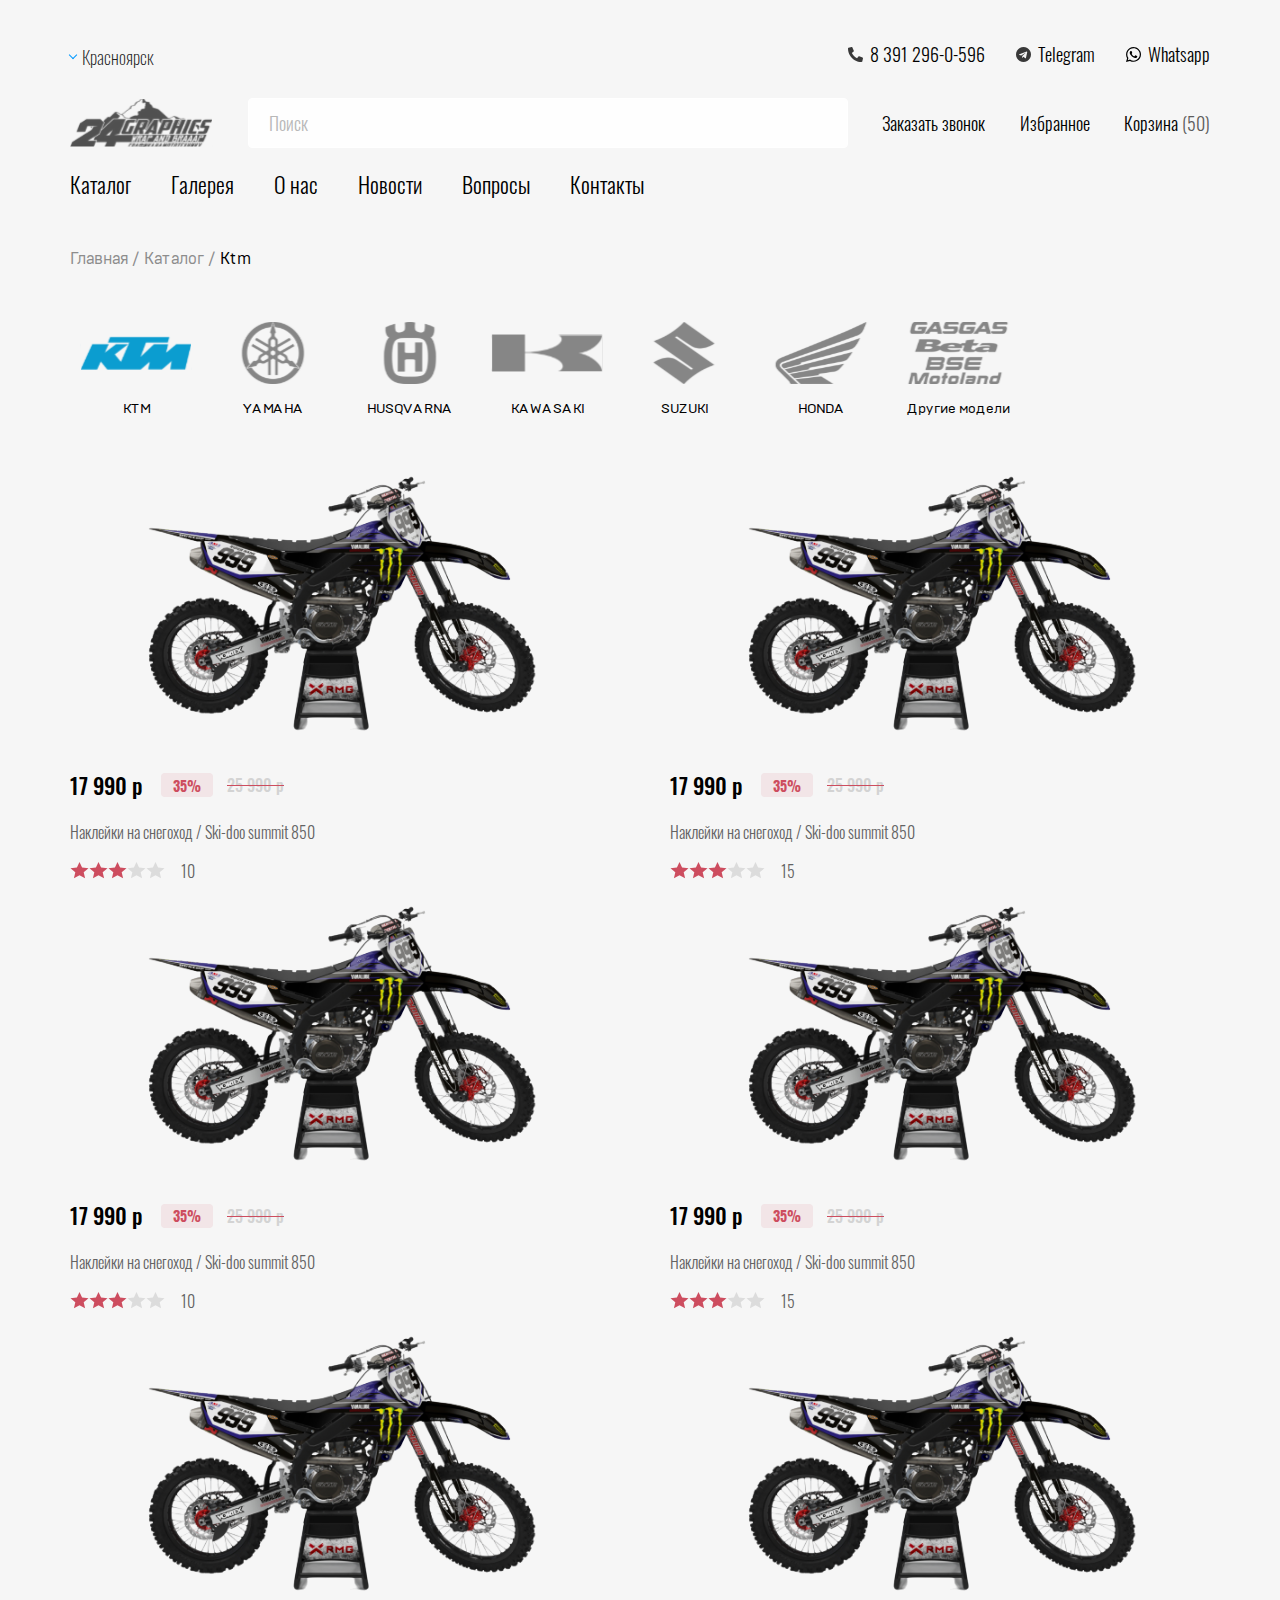
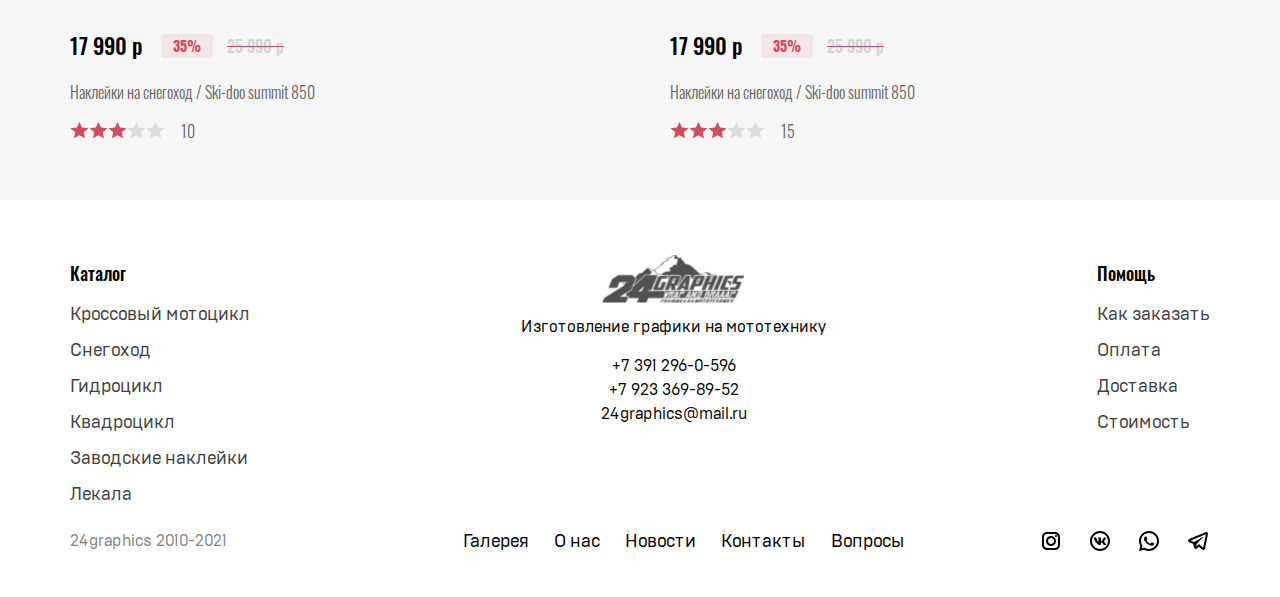
==== commit 5a54df14: "2 commit" ====
--- a/catalog-inner.html
+++ b/catalog-inner.html
@@ -38,6 +38,7 @@
                             <span>Whatsapp</span>
                         </a>
                     </div>
+                    <div class="header__burger"><span></span></div>
                 </div>
                 <div class="header__bottom">
                     <a href="index.html" class="header__logo">
--- a/assets/css/style.css
+++ b/assets/css/style.css
@@ -177,6 +177,9 @@
   margin: 0 auto;
 }
 
+.header__burger {
+  display: none;
+}
 .header__top {
   display: flex;
   display: -webkit-box;
@@ -290,6 +293,26 @@
 .header__bottom > a {
   display: block;
 }
+.header__bottom--order {
+  justify-content: flex-start;
+}
+.header a.header__back {
+  font-weight: 300;
+  font-size: 18px;
+  line-height: 150%;
+  color: #ABABAB;
+  display: flex;
+  display: -webkit-box;
+  display: -webkit-flex;
+  display: -ms-flexbox;
+  align-items: center;
+  -webkit-box-align: center;
+  -webkit-align-items: center;
+  -ms-flex-align: center;
+}
+.header a.header__back span {
+  margin-left: 5px;
+}
 .header__logo {
   flex-shrink: 0;
   width: 143px;
@@ -297,6 +320,9 @@
 }
 .header__logo img {
   width: 100%;
+}
+.header__logo--order {
+  margin-right: 20px;
 }
 .header__call {
   flex-shrink: 0;
@@ -373,6 +399,47 @@
   margin-top: 60px;
   background-image: url(../images/mainbg.jpg);
   background-size: 100% 100%;
+}
+.main.main--contact {
+  padding: 0;
+  background: none;
+}
+.main.main--contact .main__inner2 {
+  background-image: url(../images/main-contactbg.png);
+  background-size: 70% 100%;
+  background-color: #C2CDE2;
+  background-repeat: no-repeat;
+  background-position: right;
+  width: 100%;
+  padding: 30px 40px 40px;
+}
+.main.main--contact .main__inner {
+  height: unset;
+}
+.main.main--contact .main__inner::before {
+  display: none;
+}
+.main.main--contact .main__title {
+  font-size: 32px;
+  line-height: 100%;
+  color: #000000;
+}
+.main.main--contact .main__desc {
+  font-weight: 300;
+  font-size: 16px;
+  line-height: 150%;
+  color: #000000;
+  width: 395px;
+}
+.main.main--contact .main__btn {
+  background: #FFFFFF;
+  border-radius: 4px;
+  font-weight: 300;
+  font-size: 16px;
+  line-height: 24px;
+  color: #000000;
+  width: 246px;
+  height: 47px;
 }
 .main__inner {
   height: 512px;
@@ -493,6 +560,7 @@
   position: absolute;
   bottom: 0;
   left: 0;
+  max-height: 100%;
 }
 .popular__item-img button {
   position: absolute;
@@ -747,6 +815,9 @@
 .instagram__item:nth-child(1), .instagram__item:nth-child(2), .instagram__item:nth-child(3) {
   margin-top: 0;
 }
+.instagram__item img {
+  width: 100%;
+}
 
 .news {
   margin-top: 75px;
@@ -836,6 +907,9 @@
   padding: 80px 0 90px;
   color: #fff;
 }
+.question.question--contact {
+  background-image: url(../images/questionbg2.jpg);
+}
 .question__title {
   font-weight: bold;
   font-size: 51px;
@@ -1062,6 +1136,9 @@
 .catalog__item > a {
   display: block;
 }
+.catalog__item-img img {
+  width: 100%;
+}
 
 .brand {
   margin-top: 55px;
@@ -1120,6 +1197,9 @@
 }
 .catalog-inner__item-img {
   position: relative;
+}
+.catalog-inner__item-img img {
+  width: 100%;
 }
 .catalog-inner__item:hover {
   cursor: pointer;
@@ -1716,4 +1796,2250 @@
   opacity: 0.8;
 }
 
+.cart {
+  padding-top: 30px;
+}
+.cart .checkbox {
+  position: absolute;
+  width: 0.1px;
+  height: 0.1px;
+  overflow: hidden;
+  clip: rect(0 0 0 0);
+  padding-left: 20px;
+  top: 0;
+}
+.cart .check-style {
+  top: 50%;
+  transform: translateY(-50%);
+  left: 20px;
+  position: absolute;
+  width: 14px;
+  height: 14px;
+  background-color: #fff;
+  border: 2px solid #4C75C6;
+  box-shadow: 0px 0px 7px 0px rgba(0, 0, 0, 0.03);
+  border-radius: 5px;
+}
+.cart .checkbox:checked + .check-style::before {
+  position: absolute;
+  content: "";
+  width: 5px;
+  height: 3px;
+  left: 50%;
+  top: 50%;
+  border-bottom: 2px solid #4C75C6;
+  border-left: 2px solid #4C75C6;
+  transform: translate(-50%, -70%) rotate(-45deg);
+}
+.cart__inner {
+  display: flex;
+  display: -webkit-box;
+  display: -webkit-flex;
+  display: -ms-flexbox;
+  justify-content: space-between;
+  -webkit-box-pack: justify;
+  -webkit-justify-content: space-between;
+  -ms-flex-pack: justify;
+}
+.cart__left {
+  width: 700px;
+  margin-right: 25px;
+}
+.cart__right {
+  width: calc(100% - 725px);
+}
+.cart__top {
+  background: #FFFFFF;
+  border-radius: 4px;
+  height: 50px;
+  display: flex;
+  display: -webkit-box;
+  display: -webkit-flex;
+  display: -ms-flexbox;
+  align-items: center;
+  -webkit-box-align: center;
+  -webkit-align-items: center;
+  -ms-flex-align: center;
+  position: relative;
+  padding: 0 50px;
+}
+.cart__top button {
+  font-weight: normal;
+  font-size: 14px;
+  line-height: 150%;
+}
+.cart__delete-all {
+  margin-left: 20px;
+  color: #CD4D5F;
+}
+.cart__items {
+  background: #FFFFFF;
+  border-radius: 4px;
+  margin-top: 5px;
+  padding: 30px 20px 0;
+}
+.cart__item {
+  padding: 28px 0px 28px 22px;
+  position: relative;
+}
+.cart__item:not(:last-child) {
+  border-bottom: 1px solid #E6E4E4;
+}
+.cart__item-body {
+  display: flex;
+  display: -webkit-box;
+  display: -webkit-flex;
+  display: -ms-flexbox;
+}
+.cart__item-img {
+  flex-shrink: 0;
+  width: 150px;
+  height: 150px;
+  background: #D7D7D7;
+  display: flex;
+  display: -webkit-box;
+  display: -webkit-flex;
+  display: -ms-flexbox;
+  align-items: center;
+  -webkit-box-align: center;
+  -webkit-align-items: center;
+  -ms-flex-align: center;
+  justify-content: center;
+  margin-right: 25px;
+}
+.cart__item-img img {
+  width: 100%;
+}
+.cart__item-title {
+  font-weight: normal;
+  font-size: 14px;
+  line-height: 130%;
+  color: #636363;
+  -webkit-line-clamp: 2;
+  display: -webkit-box;
+  -webkit-box-orient: vertical;
+  overflow: hidden;
+  width: 160px;
+}
+.cart__item-material {
+  margin-top: 19px;
+  font-size: 16px;
+  font-weight: normal;
+  line-height: 140%;
+  color: #545454;
+}
+.cart__item-material strong {
+  color: #000;
+  font-weight: normal;
+}
+.cart__item-color {
+  margin-top: 4px;
+  font-size: 16px;
+  font-weight: normal;
+  line-height: 140%;
+  color: #545454;
+}
+.cart__item-color strong {
+  color: #000;
+  font-weight: normal;
+}
+.cart__item-buttons {
+  display: flex;
+  display: -webkit-box;
+  display: -webkit-flex;
+  display: -ms-flexbox;
+  position: absolute;
+  bottom: 0;
+  left: 0;
+}
+.cart__item-btn {
+  font-weight: normal;
+  font-size: 16px;
+  line-height: 109.5%;
+  color: #4C75C6;
+  white-space: nowrap;
+}
+.cart__item-btn:first-child {
+  margin-right: 25px;
+}
+.cart__item-info {
+  position: relative;
+  margin-right: 90px;
+}
+.cart__item-price--bottom {
+  display: flex;
+  display: -webkit-box;
+  display: -webkit-flex;
+  display: -ms-flexbox;
+  align-items: center;
+  -webkit-box-align: center;
+  -webkit-align-items: center;
+  -ms-flex-align: center;
+  margin-top: 6px;
+}
+.cart__item-price {
+  font-weight: 500;
+  font-size: 22px;
+  line-height: 33px;
+  width: 100%;
+  color: #000000;
+}
+.cart__item-price--old {
+  font-style: normal;
+  font-weight: 500;
+  font-size: 16px;
+  line-height: 24px;
+  text-decoration: line-through;
+  color: #D3D3D3;
+  margin-right: 15px;
+}
+.cart__item-price--discount {
+  background: rgba(205, 77, 95, 0.1);
+  border-radius: 4px;
+  font-weight: normal;
+  font-size: 14px;
+  line-height: 21px;
+  align-items: center;
+  -webkit-box-align: center;
+  -webkit-align-items: center;
+  -ms-flex-align: center;
+  display: flex;
+  display: -webkit-box;
+  display: -webkit-flex;
+  display: -ms-flexbox;
+  justify-content: center;
+  color: #CD4D5F;
+  width: 49px;
+  height: 24px;
+}
+.cart__item-amount {
+  width: 67px;
+  margin-left: auto;
+}
+.cart__item-amount .nice-select {
+  width: 100%;
+  height: 32px;
+  border: 1px solid #B1B1B1;
+  border-radius: 4px;
+}
+.cart__item-amount .nice-select::after {
+  content: "";
+  position: absolute;
+  width: 5px;
+  height: 5px;
+  border-right: 1px solid #373737;
+  border-bottom: 1px solid #373737;
+  right: 11px;
+  top: 50%;
+  transform: translateY(-50%) rotate(45deg);
+}
+.cart__item-amount .nice-select.open::after {
+  transform: translateY(0%) rotate(225deg);
+}
+.cart__item-amount .current {
+  height: 100%;
+  font-weight: normal;
+  font-size: 16px;
+  line-height: 109.5%;
+  display: flex;
+  display: -webkit-box;
+  display: -webkit-flex;
+  display: -ms-flexbox;
+  align-items: center;
+  -webkit-box-align: center;
+  -webkit-align-items: center;
+  -ms-flex-align: center;
+}
+.cart__item .check-style {
+  transform: translateX(calc(-100% - 8px));
+}
+.cart__total {
+  padding: 33px 39px 27px;
+  background: #FFFFFF;
+  border-radius: 4px;
+}
+.cart__total-btn {
+  background: #3AC267;
+  border-radius: 4px;
+  width: 100%;
+  height: 60px;
+  font-weight: 500;
+  font-size: 18px;
+  line-height: 150%;
+  color: #FFFFFF;
+}
+.cart__total-btn:hover {
+  opacity: 0.8;
+}
+.cart__total-desc {
+  font-weight: normal;
+  font-size: 14px;
+  line-height: 120%;
+  color: #777777;
+  margin-top: 10px;
+  text-align: center;
+}
+.cart__total-body {
+  border-bottom: 1px solid #F2F2F2;
+  border-top: 1px solid #F2F2F2;
+  padding: 18px 0;
+  margin-top: 25px;
+}
+.cart__total-body p {
+  display: flex;
+  display: -webkit-box;
+  display: -webkit-flex;
+  display: -ms-flexbox;
+  justify-content: space-between;
+  -webkit-box-pack: justify;
+  -webkit-justify-content: space-between;
+  -ms-flex-pack: justify;
+  align-items: center;
+  -webkit-box-align: center;
+  -webkit-align-items: center;
+  -ms-flex-align: center;
+}
+.cart__total-title {
+  font-weight: bold;
+  font-size: 18px;
+  line-height: 150%;
+}
+.cart__total-footer {
+  margin-top: 17px;
+  display: flex;
+  display: -webkit-box;
+  display: -webkit-flex;
+  display: -ms-flexbox;
+  justify-content: space-between;
+  -webkit-box-pack: justify;
+  -webkit-justify-content: space-between;
+  -ms-flex-pack: justify;
+  align-items: center;
+  -webkit-box-align: center;
+  -webkit-align-items: center;
+  -ms-flex-align: center;
+  font-weight: bold;
+  font-size: 14px;
+  line-height: 150%;
+}
+.cart__total-footer span:first-child {
+  font-size: 18px;
+}
+.cart__total--grey {
+  font-weight: normal;
+  font-size: 14px;
+  line-height: 150%;
+  color: #777777;
+}
+.cart__total--black {
+  font-weight: normal;
+  font-size: 14px;
+  line-height: 150%;
+  color: #000000;
+}
+.cart__total--red {
+  font-weight: normal;
+  font-size: 14px;
+  line-height: 150%;
+  color: #CD4D5F;
+}
+
+.order {
+  margin-top: 20px;
+}
+.order__inner {
+  padding-top: 14px;
+  border-top: 1px solid #E2E2E2;
+  display: flex;
+  display: -webkit-box;
+  display: -webkit-flex;
+  display: -ms-flexbox;
+  justify-content: space-between;
+  -webkit-box-pack: justify;
+  -webkit-justify-content: space-between;
+  -ms-flex-pack: justify;
+}
+.order__left {
+  width: 780px;
+}
+.order__right {
+  width: calc(100% - 820px);
+}
+.order__title {
+  font-weight: 500;
+  font-size: 32px;
+  line-height: 120%;
+}
+.order__inputs {
+  margin-top: 30px;
+  display: flex;
+  display: -webkit-box;
+  display: -webkit-flex;
+  display: -ms-flexbox;
+  flex-wrap: wrap;
+  -webkit-flex-wrap: wrap;
+  -ms-flex-wrap: wrap;
+}
+.order__input {
+  width: calc(50% - 8px);
+  margin-bottom: 12px;
+}
+.order__input:nth-child(odd) {
+  margin-right: 16px;
+}
+.order__input input {
+  width: 100%;
+  height: 38px;
+}
+.order__input label {
+  font-weight: 300;
+  font-size: 14px;
+  line-height: 150%;
+  margin-bottom: 4px;
+}
+.order input {
+  background: #FFFFFF;
+  border: 1px solid #E3E3E3;
+  border-radius: 4px;
+  font-family: "Oswald";
+  font-style: normal;
+  font-weight: 300;
+  font-size: 16px;
+  line-height: 150%;
+  color: #494949;
+  padding: 0 11px;
+}
+.order input:focus, .order input:active {
+  border-color: #0099FF;
+}
+.order input::placeholder {
+  color: #ACACAC;
+}
+.order__loc {
+  margin-top: 3px;
+}
+.order__loc span {
+  font-weight: 300;
+  font-size: 14px;
+  line-height: 150%;
+  color: #4D69CD;
+  margin-left: 5px;
+}
+.order__delivery-content {
+  display: none;
+  padding-bottom: 30px;
+}
+.order__delivery-content--active {
+  display: block;
+}
+.order__delivery-title {
+  margin-top: 15px;
+  font-weight: 500;
+  font-size: 22px;
+  line-height: 150%;
+}
+.order__delivery-desc {
+  background: #206AC1;
+  border-radius: 4px;
+  padding: 3px 11px;
+  font-weight: 300;
+  font-size: 14px;
+  line-height: 150%;
+  color: #FFFFFF;
+  width: 335px;
+  margin-top: 10px;
+}
+.order__delivery-tabs {
+  margin-top: 28px;
+  display: flex;
+  display: -webkit-box;
+  display: -webkit-flex;
+  display: -ms-flexbox;
+}
+.order__delivery-tab {
+  padding: 0px 50px 0px 25px;
+  background: #EBEBEB;
+  border: 2px solid #ebebeb;
+  border-radius: 4px;
+  box-sizing: border-box;
+  height: 70px;
+}
+.order__delivery-tab:not(:last-child) {
+  margin-right: 18px;
+}
+.order__delivery-tab p:first-child {
+  font-weight: normal;
+  font-size: 18px;
+  line-height: 150%;
+  margin-top: 10px;
+}
+.order__delivery-tab p:nth-child(2) {
+  font-weight: 300;
+  font-size: 14px;
+  line-height: 150%;
+}
+.order__delivery-tab:hover {
+  border: 2px solid #0099FF;
+  background-color: #fff;
+  cursor: pointer;
+}
+.order__delivery-tab--active {
+  position: relative;
+  border: 2px solid #0099FF;
+  background-color: #fff;
+  pointer-events: none;
+}
+.order__delivery-tab--active::after {
+  content: "";
+  position: absolute;
+  width: 5px;
+  height: 11px;
+  border-bottom: 1px solid #0099FF;
+  border-right: 1px solid #0099FF;
+  top: 16px;
+  right: 30px;
+  transform: rotate(45deg);
+}
+.order__delivery-companies {
+  background-color: #fff;
+  margin-top: 4px;
+  padding: 17px;
+}
+.order__delivery-companies input[type=checkbox] {
+  position: absolute;
+  z-index: -1;
+  opacity: 0;
+  margin: 10px 0 0 20px;
+}
+.order__delivery-companies input[type=checkbox] + label {
+  position: relative;
+  padding: 0 0 0 25px;
+  cursor: pointer;
+}
+.order__delivery-companies input[type=checkbox] + label:after {
+  content: '';
+  position: absolute;
+  top: 50%;
+  left: 0px;
+  width: 16px;
+  height: 16px;
+  background: inherit;
+  border: 1px solid #9B9898;
+  transition: .2s;
+  transform: translateY(-50%);
+}
+.order__delivery-companies input[type=checkbox] + label {
+  display: flex;
+  display: -webkit-box;
+  display: -webkit-flex;
+  display: -ms-flexbox;
+  align-items: center;
+  -webkit-box-align: center;
+  -webkit-align-items: center;
+  -ms-flex-align: center;
+}
+.order__delivery-companies input[type=checkbox] + label span:nth-child(2) {
+  font-weight: 300;
+  font-size: 14px;
+  line-height: 150%;
+  margin-left: 19px;
+}
+.order__delivery-companies--desc {
+  font-weight: 300;
+  font-size: 13px;
+  line-height: 150%;
+  margin-top: 30px;
+  color: #817F7F;
+}
+.order__delivery-companies--top {
+  display: flex;
+  display: -webkit-box;
+  display: -webkit-flex;
+  display: -ms-flexbox;
+  flex-wrap: wrap;
+  -webkit-flex-wrap: wrap;
+  -ms-flex-wrap: wrap;
+}
+.order__delivery-companies--top #compani1:checked + label:after {
+  background: #3AC267;
+}
+.order__delivery-companies--top #compani2:checked + label:after {
+  background: #C23A52;
+}
+.order__delivery-companies--top #compani3:checked + label:after {
+  background: #3A79C2;
+}
+.order__delivery-companies--top #compani4:checked + label:after {
+  background: #C28C3A;
+}
+.order__delivery-companies--top #compani1 + label span:first-child {
+  color: #3AC267;
+}
+.order__delivery-companies--top #compani2 + label span:first-child {
+  color: #C23A52;
+}
+.order__delivery-companies--top #compani3 + label span:first-child {
+  color: #3A79C2;
+}
+.order__delivery-companies--top #compani4 + label span:first-child {
+  color: #C28C3A;
+}
+.order__delivery-compani {
+  width: 50%;
+  margin-bottom: 9px;
+}
+.order__delivery-companies--bottom {
+  display: flex;
+  display: -webkit-box;
+  display: -webkit-flex;
+  display: -ms-flexbox;
+  align-items: center;
+  -webkit-box-align: center;
+  -webkit-align-items: center;
+  -ms-flex-align: center;
+  margin-top: 20px;
+}
+.order__delivery-companies--bottom > input {
+  background: #F4F4F4;
+  border-radius: 4px;
+  height: 30px;
+  width: 260px;
+  margin-right: 16px;
+}
+.order__delivery-search {
+  margin-right: 35px;
+}
+.order__delivery-search label {
+  font-weight: 300;
+  font-size: 14px;
+  line-height: 150%;
+  margin-left: 17px;
+}
+.order__delivery-search input:checked + label:after {
+  background: #000;
+}
+.order__delivery .map {
+  height: 406px;
+  background-image: url(../images/mapbg.jpg);
+  background-size: 100% 100%;
+  position: relative;
+}
+.order__delivery .map__inner {
+  filter: drop-shadow(0px 4.79208px 16.7723px rgba(0, 0, 0, 0.1));
+  width: 242px;
+  height: 316px;
+  background-color: #fff;
+  position: absolute;
+  left: 183px;
+  top: 21px;
+  padding: 14px;
+}
+.order__delivery .map__title {
+  font-size: 500px;
+  font-size: 16px;
+  line-height: 150%;
+}
+.order__delivery .map__subtitle {
+  margin-top: 5px;
+  font-weight: 300;
+  font-size: 14px;
+  line-height: 150%;
+}
+.order__delivery .map__info {
+  font-weight: 300;
+  font-size: 12px;
+  line-height: 150%;
+  color: #B5B5B5;
+  margin-top: 7px;
+  height: 127px;
+  overflow-y: scroll;
+}
+.order__delivery .map__info::-webkit-scrollbar {
+  width: 4px;
+  background: #EAEAEA;
+  border-radius: 9.47331px;
+}
+.order__delivery .map__info::-webkit-scrollbar-track {
+  background: #ECECEC;
+  width: 4px;
+  height: 20px;
+}
+.order__delivery .map__info::-webkit-scrollbar-thumb {
+  background: #5C5C66;
+  border-radius: 4px;
+  height: 20px;
+}
+.order__delivery .map__btn {
+  background: #318AC5;
+  border-radius: 4px;
+  margin-top: 20px;
+  font-size: 14px;
+  line-height: 150%;
+  color: #FFFFFF;
+  font-weight: 500;
+  height: 40px;
+  width: 100%;
+}
+.order__delivery .map__btn:hover {
+  opacity: 0.8;
+}
+.order__delivery-user--top {
+  margin-top: 24px;
+  display: flex;
+  display: -webkit-box;
+  display: -webkit-flex;
+  display: -ms-flexbox;
+  align-items: center;
+  -webkit-box-align: center;
+  -webkit-align-items: center;
+  -ms-flex-align: center;
+}
+.order__delivery-user--title {
+  font-weight: 500;
+  font-size: 22px;
+  line-height: 22px;
+  margin-right: 24px;
+}
+.order__delivery-user--safe {
+  display: flex;
+  display: -webkit-box;
+  display: -webkit-flex;
+  display: -ms-flexbox;
+  align-items: center;
+  -webkit-box-align: center;
+  -webkit-align-items: center;
+  -ms-flex-align: center;
+}
+.order__delivery-user--safe span {
+  font-size: 16px;
+  line-height: 150%;
+  font-weight: 400;
+  color: #4CAF50;
+  margin-left: 9px;
+}
+.order__delivery-user--inputs {
+  display: flex;
+  display: -webkit-box;
+  display: -webkit-flex;
+  display: -ms-flexbox;
+  flex-wrap: wrap;
+  -webkit-flex-wrap: wrap;
+  -ms-flex-wrap: wrap;
+  margin-top: 14px;
+  width: 100%;
+}
+.order__delivery-user--inputs label {
+  display: block;
+  font-weight: 300;
+  font-size: 14px;
+  line-height: 150%;
+  margin-bottom: 4px;
+}
+.order__delivery-user--inputs input {
+  width: 100%;
+  height: 38px;
+}
+.order__delivery-user--input {
+  width: calc(50% - 13px);
+  margin-bottom: 38px;
+}
+.order__delivery-user--input:nth-child(odd) {
+  margin-right: 23px;
+}
+.order__delivery-user--input:last-child {
+  margin-bottom: 0;
+  width: 100%;
+  margin-right: 0;
+}
+.order__delivery-user--input:last-child input {
+  width: calc(50% - 13px);
+}
+.order__delivery-input--desc {
+  font-weight: 300;
+  font-size: 13px;
+  line-height: 120%;
+  color: #A1A1A1;
+  margin-top: 4px;
+  display: block;
+}
+.order__delivery-coment--title {
+  font-weight: 300;
+  font-size: 16px;
+  line-height: 24px;
+  margin-top: 25px;
+}
+.order__delivery-coment {
+  font-family: Oswald;
+  font-weight: 300;
+  font-size: 14px;
+  line-height: 21px;
+  width: 100%;
+  height: 98px;
+  resize: none;
+  padding: 13px 15px;
+  border: 1px solid #fff;
+  outline: none;
+  margin-top: 2px;
+}
+.order__delivery-coment::placeholder {
+  color: #C9C9C9;
+}
+.order__delivery-coment:focus, .order__delivery-coment:active {
+  border: 1px solid #0099FF;
+}
+.order__delivery-coment--hint {
+  font-weight: 300;
+  font-size: 12px;
+  line-height: 110%;
+  color: #A2A2A2;
+  margin-top: 4px;
+}
+.order__delivery-user--agree {
+  margin-top: 15px;
+}
+.order__delivery-user--agree input {
+  position: absolute;
+  z-index: -1;
+  opacity: 0;
+  margin: 10px 0 0 20px;
+}
+.order__delivery-user--agree input + label {
+  position: relative;
+  padding: 0 0 0 25px;
+  cursor: pointer;
+}
+.order__delivery-user--agree input + label:after {
+  content: '';
+  position: absolute;
+  top: 3px;
+  left: 0px;
+  width: 16px;
+  height: 16px;
+  border: 1px solid #9B9898;
+  transition: .2s;
+  box-sizing: border-box;
+}
+.order__delivery-user--agree input:checked + label:after {
+  background: #000;
+}
+.order__delivery-user--agree label {
+  font-weight: 300;
+  font-size: 14px;
+  line-height: 150%;
+  display: block;
+}
+.order__delivery-sdek {
+  margin-top: 28px;
+  width: 580px;
+  height: 86px;
+  display: flex;
+  display: -webkit-box;
+  display: -webkit-flex;
+  display: -ms-flexbox;
+  justify-content: space-between;
+  -webkit-box-pack: justify;
+  -webkit-justify-content: space-between;
+  -ms-flex-pack: justify;
+  align-items: center;
+  -webkit-box-align: center;
+  -webkit-align-items: center;
+  -ms-flex-align: center;
+  background: #FFFFFF;
+  border: 1px solid #0099FF;
+  border-radius: 6px;
+  padding: 0 41px 0 25px;
+}
+.order__delivery-sdek input {
+  position: absolute;
+  z-index: -1;
+  opacity: 0;
+  margin: 10px 0 0 20px;
+}
+.order__delivery-sdek input + label {
+  position: relative;
+  padding: 0 0 0 45px;
+  cursor: pointer;
+}
+.order__delivery-sdek input + label:after {
+  content: '';
+  position: absolute;
+  top: 0px;
+  left: 0px;
+  width: 16px;
+  height: 16px;
+  border: 1px solid #9B9898;
+  transition: .2s;
+  box-sizing: border-box;
+}
+.order__delivery-sdek input:checked + label:after {
+  background: #000;
+}
+.order__delivery-sdek label {
+  font-weight: 300;
+  font-size: 14px;
+  line-height: 150%;
+  display: block;
+}
+.order__delivery-sdek--check {
+  display: flex;
+  display: -webkit-box;
+  display: -webkit-flex;
+  display: -ms-flexbox;
+  align-items: center;
+  -webkit-box-align: center;
+  -webkit-align-items: center;
+  -ms-flex-align: center;
+  padding-top: 5px;
+}
+.order__delivery-sdek--desc {
+  font-weight: 400;
+  font-size: 13px;
+  line-height: 150%;
+}
+.order__delivery-sdek--input label {
+  display: block;
+  margin-top: 15px;
+  font-family: "Brutal Type";
+  font-style: normal;
+  font-weight: normal;
+  font-size: 14px;
+  line-height: 150%;
+}
+.order__delivery-sdek--input input {
+  margin-top: 4px;
+  display: block;
+  width: 306px;
+  height: 38px;
+}
+.order__delivery-sdek--pay {
+  padding: 10px 25px;
+  background: #FFFFFF;
+  border: 1px solid #D5D5D5;
+  border-radius: 4px;
+  margin-top: 13px;
+  width: 302px;
+}
+.order__delivery-sdek--pay p:first-child {
+  font-weight: bold;
+  font-size: 18px;
+  line-height: 150%;
+  position: relative;
+}
+.order__delivery-sdek--pay p:first-child::after {
+  content: "";
+  position: absolute;
+  width: 5px;
+  height: 11px;
+  border-bottom: 1px solid #0099FF;
+  border-right: 1px solid #0099FF;
+  top: 50%;
+  right: 100px;
+  transform: translateY(-50%) rotate(45deg);
+}
+.order__delivery-sdek--pay p:nth-child(2) {
+  font-weight: normal;
+  font-size: 14px;
+  line-height: 130%;
+  margin-top: 4px;
+}
+.order__delivery-sdek--pay-title {
+  font-weight: bold;
+  font-size: 22px;
+  line-height: 150%;
+  margin-top: 32px;
+}
+.order__delivery-sdek--pay-items {
+  margin-top: 19px;
+}
+.order__delivery-sdek--pay-items img:not(:last-child) {
+  margin-right: 14px;
+}
+.order-select {
+  background: #FFFFFF;
+  border-radius: 4px;
+  width: 439px;
+  padding: 60px 24px;
+}
+.order-select__top {
+  display: flex;
+  display: -webkit-box;
+  display: -webkit-flex;
+  display: -ms-flexbox;
+  align-items: flex-end;
+  -webkit-box-align: flex-end;
+  -webkit-align-items: flex-end;
+  -ms-flex-align: flex-end;
+}
+.order-select__top p {
+  font-weight: bold;
+  font-size: 24px;
+  line-height: 110%;
+}
+.order-select__top button {
+  font-weight: 500;
+  font-size: 14px;
+  line-height: 110%;
+  /* or 15px */
+  color: #0099FF;
+  margin-left: 17px;
+}
+.order-select__items {
+  margin-top: 27px;
+}
+.order-select__item {
+  display: flex;
+  display: -webkit-box;
+  display: -webkit-flex;
+  display: -ms-flexbox;
+}
+.order-select__item:not(:last-child) {
+  margin-bottom: 44px;
+}
+.order-select__item-img {
+  display: flex;
+  display: -webkit-box;
+  display: -webkit-flex;
+  display: -ms-flexbox;
+  align-items: center;
+  -webkit-box-align: center;
+  -webkit-align-items: center;
+  -ms-flex-align: center;
+  margin-right: 24px;
+  background: #D7D7D7;
+  flex-shrink: 0;
+  width: 75px;
+}
+.order-select__item-img img {
+  width: 100%;
+}
+.order-select__item-title {
+  font-weight: normal;
+  font-size: 14px;
+  line-height: 110%;
+  color: #636363;
+  width: 170px;
+  -webkit-line-clamp: 2;
+  display: -webkit-box;
+  -webkit-box-orient: vertical;
+  overflow: hidden;
+}
+.order-select__item-materials {
+  margin-top: 8px;
+  font-size: 16px;
+  line-height: 109.5%;
+  color: #545454;
+}
+.order-select__item-colors {
+  font-size: 16px;
+  line-height: 109.5%;
+  color: #545454;
+  margin-top: 3px;
+  font-family: oswald;
+}
+.order-select__item-prices {
+  margin-left: auto;
+}
+.order-select__item-price {
+  font-weight: 500;
+  font-size: 22px;
+  line-height: 27px;
+}
+.order-select__item-price--throw {
+  font-weight: 500;
+  font-size: 16px;
+  line-height: 20px;
+  margin-top: 3px;
+  color: #D3D3D3;
+  text-decoration-color: #CD4D5F;
+  text-decoration: line-through;
+}
+.order-select__num {
+  padding-bottom: 17px;
+  border-bottom: 1px solid #F2F2F2;
+  margin-top: 30px;
+}
+.order-select__num p {
+  display: flex;
+  display: -webkit-box;
+  display: -webkit-flex;
+  display: -ms-flexbox;
+  justify-content: space-between;
+  -webkit-box-pack: justify;
+  -webkit-justify-content: space-between;
+  -ms-flex-pack: justify;
+  align-items: center;
+  -webkit-box-align: center;
+  -webkit-align-items: center;
+  -ms-flex-align: center;
+}
+.order-select__num p span:first-child {
+  font-weight: 500;
+  font-size: 14px;
+  line-height: 150%;
+  color: #777777;
+}
+.order-select__num p span:last-child {
+  font-weight: 500;
+  font-size: 14px;
+  line-height: 150%;
+}
+.order-select__num p:last-child {
+  margin-top: 10px;
+}
+.order-select__num p:last-child span:last-child {
+  color: #CD4D5F;
+}
+.order-select__all {
+  font-weight: bold;
+  font-size: 18px;
+  line-height: 150%;
+  display: flex;
+  display: -webkit-box;
+  display: -webkit-flex;
+  display: -ms-flexbox;
+  justify-content: space-between;
+  -webkit-box-pack: justify;
+  -webkit-justify-content: space-between;
+  -ms-flex-pack: justify;
+  align-items: center;
+  -webkit-box-align: center;
+  -webkit-align-items: center;
+  -ms-flex-align: center;
+  margin-top: 19px;
+}
+.order-select__all span:last-child {
+  font-size: 24px;
+}
+.order-select__btn {
+  background: #1F1F1F;
+  border-radius: 4px;
+  width: 326px;
+  height: 60px;
+  margin-top: 28px;
+  margin-left: auto;
+  margin-right: auto;
+  font-weight: 500;
+  font-size: 18px;
+  line-height: 150%;
+  color: #FFFFFF;
+}
+.order-select__btn:hover {
+  opacity: 0.9;
+}
+.order-select__agree {
+  font-weight: normal;
+  font-size: 14px;
+  line-height: 120%;
+  margin-top: 10px;
+  margin-left: auto;
+  margin-right: auto;
+  color: #666666;
+  width: 326px;
+}
+.order-select__agree a {
+  color: #0099FF;
+}
+
+.contacts {
+  padding-top: 20px;
+}
+.contacts__title {
+  margin-top: 35px;
+  font-weight: 500;
+  font-size: 32px;
+  line-height: 47px;
+}
+.contacts__address {
+  margin-top: 12px;
+  font-weight: 300;
+  font-size: 16px;
+  line-height: 24px;
+}
+.contacts__socials {
+  margin-top: 12px;
+  font-weight: 300;
+  font-size: 18px;
+  line-height: 27px;
+  color: #555555;
+  display: flex;
+  display: -webkit-box;
+  display: -webkit-flex;
+  display: -ms-flexbox;
+}
+.contacts__socials a {
+  display: block;
+}
+.contacts__socials a:not(:last-child) {
+  margin-right: 30px;
+}
+.contacts__phone {
+  margin-top: 12px;
+  display: flex;
+  display: -webkit-box;
+  display: -webkit-flex;
+  display: -ms-flexbox;
+  align-items: center;
+  -webkit-box-align: center;
+  -webkit-align-items: center;
+  -ms-flex-align: center;
+}
+.contacts__phone a {
+  display: block;
+  font-weight: 300;
+  font-size: 18px;
+  line-height: 27px;
+  color: #4496CD;
+}
+.contacts__phone a:not(:last-child) {
+  margin-right: 10px;
+}
+.contacts__phone span {
+  font-size: 18px;
+  line-height: 27px;
+  margin-right: 50px;
+}
+
+@media (max-width: 1300px) {
+  .container {
+    width: 1140px;
+  }
+
+  .header__search {
+    width: 600px;
+  }
+
+  .brand__item {
+    margin-right: 5px;
+    width: unset;
+  }
+
+  .order__left {
+    width: 680px;
+  }
+  .order__right {
+    width: calc(100% - 700px);
+  }
+}
+@media (max-width: 1200px) {
+  .container {
+    width: 960px;
+  }
+
+  .header__search {
+    width: 460px;
+  }
+
+  .main {
+    padding: 30px 0;
+    margin-top: 20px;
+  }
+  .main__title {
+    font-size: 50px;
+  }
+  .main__desc {
+    font-size: 25px;
+  }
+  .main__inner {
+    height: 400px;
+  }
+  .main .main__btn {
+    font-size: 20px;
+    height: 55px;
+    width: 260px;
+  }
+
+  .popular {
+    padding-top: 30px;
+  }
+  .popular.popular--catalog-page {
+    padding-top: 30px;
+    padding-bottom: 30px;
+  }
+  .popular.popular--catalog-page .popular__item-img {
+    height: 220px;
+  }
+  .popular__title {
+    font-size: 35px;
+  }
+  .popular__items {
+    flex-wrap: wrap;
+    -webkit-flex-wrap: wrap;
+    -ms-flex-wrap: wrap;
+    margin-top: 20px;
+  }
+  .popular__item {
+    width: 50%;
+    margin-bottom: 20px;
+  }
+
+  .youtube {
+    padding-top: 30px;
+  }
+  .youtube__title {
+    font-size: 35px;
+  }
+
+  .instagram {
+    padding-top: 30px;
+  }
+  .instagram__title {
+    font-size: 35px;
+  }
+
+  .news {
+    margin-top: 30px;
+  }
+  .news__title {
+    font-size: 35px;
+  }
+  .news__item-img {
+    width: 210px;
+  }
+  .news__item-title {
+    font-size: 15px;
+    line-height: 135%;
+  }
+  .news__item-date {
+    font-size: 15px;
+    line-height: 22px;
+  }
+
+  .question {
+    margin-top: 30px;
+    padding: 30px 0;
+  }
+  .question__title {
+    font-size: 35px;
+  }
+  .question__desc {
+    font-size: 18px;
+  }
+  .question__agree {
+    font-size: 18px;
+    width: 582px;
+    margin-top: 15px;
+  }
+
+  .catalog__item {
+    width: calc(50% - 10px);
+    margin-right: 20px;
+    margin-top: 20px;
+  }
+  .catalog__item:nth-child(3n) {
+    margin-right: 20px;
+  }
+  .catalog__item:nth-child(3) {
+    margin-top: 20px;
+  }
+  .catalog__item:nth-child(2n) {
+    margin-right: 0px;
+  }
+
+  .catalog-detail__gallery-big {
+    width: 400px;
+  }
+  .catalog-detail__gallery {
+    align-items: center;
+    -webkit-box-align: center;
+    -webkit-align-items: center;
+    -ms-flex-align: center;
+  }
+  .catalog-detail__gallery-content {
+    height: 400px;
+  }
+  .catalog-detail__left {
+    width: 504px;
+    margin-right: 20px;
+  }
+  .catalog-detail__right {
+    width: calc(100% - 524px);
+  }
+
+  .cart__left {
+    width: 615px;
+  }
+  .cart__right {
+    width: calc(100% - 630px);
+  }
+  .cart__item-img {
+    margin-right: 10px;
+  }
+  .cart__item-info {
+    margin-right: 35px;
+  }
+  .cart__total {
+    padding-left: 10px;
+    padding-right: 10px;
+  }
+
+  .order__left {
+    width: 580px;
+  }
+  .order__right {
+    width: calc(100% - 590px);
+  }
+  .order__delivery-tab {
+    padding-right: 25px;
+    padding-left: 8px;
+  }
+  .order__delivery-tab:not(:last-child) {
+    margin-right: 5px;
+  }
+  .order-select {
+    padding: 30px 15px;
+    width: 370px;
+  }
+  .order-select__item-img {
+    margin-right: 10px;
+  }
+  .order-select__item-price {
+    font-weight: 500;
+    font-size: 20px;
+    line-height: 26px;
+  }
+  .order-select__item-price {
+    font-weight: 500;
+    font-size: 18px;
+    line-height: 24px;
+  }
+  .order__delivery .map__inner {
+    left: 90px;
+  }
+  .order__delivery-companies input[type=checkbox] + label span:nth-child(2) {
+    margin-left: 5px;
+    font-size: 12px;
+  }
+}
+@media (max-width: 992px) {
+  .container {
+    width: 720px;
+  }
+
+  .main.main--contact .main__inner2 {
+    padding: 10px;
+  }
+  .main.main--contact .main__desc {
+    width: 256px;
+  }
+  .main.main--contact .main__btn {
+    width: 210px;
+  }
+
+  .header__search {
+    display: none;
+  }
+  .header__favorite, .header__call {
+    margin-right: 15px;
+  }
+  .header__logo {
+    margin-right: auto;
+  }
+
+  .footer__date, .footer__nav {
+    display: none;
+  }
+  .footer__socials {
+    margin-right: auto;
+  }
+
+  .catalog__item {
+    width: 100%;
+    margin-right: 0px;
+    margin-top: 20px;
+  }
+  .catalog__item:nth-child(3n) {
+    margin-right: 0px;
+  }
+  .catalog__item:nth-child(2) {
+    margin-top: 20px;
+  }
+  .catalog__item:nth-child(2n) {
+    margin-right: 0px;
+  }
+  .catalog__item-title {
+    font-size: 18px;
+    margin-top: 20px;
+  }
+
+  .brand__items {
+    flex-wrap: wrap;
+    -webkit-flex-wrap: wrap;
+    -ms-flex-wrap: wrap;
+  }
+  .brand__item {
+    width: calc(25% - 6px);
+    margin-right: 8px;
+    margin-bottom: 16px;
+  }
+  .brand__item:nth-child(4n) {
+    margin-right: 0;
+  }
+
+  .catalog-inner__item {
+    width: calc(50% - 10px);
+  }
+  .catalog-inner__item:nth-child(odd) {
+    margin-right: 20px;
+  }
+  .catalog-inner__item .popular__item-buttons {
+    justify-content: flex-start;
+    position: static;
+    opacity: 1;
+    visibility: visible;
+    margin-top: 15px;
+  }
+
+  .popular__item-buttons {
+    opacity: 1;
+    visibility: visible;
+  }
+
+  .catalog-detail {
+    margin-top: 30px;
+    padding-bottom: 30px;
+  }
+  .catalog-detail__inner {
+    flex-direction: column;
+    -webkit-box-orient: vertical;
+    -webkit-box-direction: normal;
+    -webkit-flex-direction: column;
+    -ms-flex-direction: column;
+  }
+  .catalog-detail__left {
+    margin-right: 0;
+    width: 100%;
+  }
+  .catalog-detail__gallery-big {
+    width: 646px;
+  }
+  .catalog-detail__gallery-content {
+    height: 646px;
+  }
+  .catalog-detail__right {
+    width: 100%;
+    margin-top: 20px;
+  }
+
+  .cart__inner {
+    flex-direction: column;
+    -webkit-box-orient: vertical;
+    -webkit-box-direction: normal;
+    -webkit-flex-direction: column;
+    -ms-flex-direction: column;
+  }
+  .cart__left {
+    width: 100%;
+  }
+  .cart__right {
+    width: 100%;
+  }
+  .cart__total {
+    padding-left: 25px;
+    padding-right: 25px;
+    margin-top: 20px;
+  }
+
+  .order__inner {
+    flex-direction: column;
+    -webkit-box-orient: vertical;
+    -webkit-box-direction: normal;
+    -webkit-flex-direction: column;
+    -ms-flex-direction: column;
+  }
+  .order__left {
+    width: 100%;
+  }
+  .order__right {
+    width: 100%;
+  }
+  .order-select {
+    width: 100%;
+    margin-bottom: 20px;
+    margin-left: auto;
+    margin-right: auto;
+  }
+}
+@media (max-width: 767px) {
+  .container {
+    width: 540px;
+  }
+
+  .header {
+    top: 0;
+    position: sticky;
+    background: #F6F6F6;
+    z-index: 11;
+  }
+  .header > .container {
+    display: flex;
+    display: -webkit-box;
+    display: -webkit-flex;
+    display: -ms-flexbox;
+    flex-direction: column;
+    -webkit-box-orient: vertical;
+    -webkit-box-direction: normal;
+    -webkit-flex-direction: column;
+    -ms-flex-direction: column;
+  }
+  .header a.header__back {
+    font-size: 15px;
+  }
+  .header__top {
+    padding: 20px 0;
+    width: 540px;
+    background: #F6F6F6;
+    z-index: 11;
+  }
+  .header__bottom {
+    order: -1;
+    margin-top: 0;
+    padding: 10px 0;
+  }
+  .header__burger {
+    display: block;
+    position: relative;
+    width: 30px;
+    height: 25px;
+  }
+  .header__burger::after, .header__burger::before {
+    content: "";
+    position: absolute;
+    width: 100%;
+    height: 3px;
+    background: #000;
+    left: 0;
+    transition: all 0.4s;
+  }
+  .header__burger::after {
+    top: 0;
+  }
+  .header__burger::before {
+    bottom: 0;
+  }
+  .header__burger span {
+    width: 100%;
+    height: 3px;
+    display: block;
+    position: absolute;
+    left: 0;
+    top: 50%;
+    transform: translateY(-50%);
+    background: #000;
+  }
+  .header__burger--active::before {
+    transform: rotate(45deg);
+    bottom: 11px;
+  }
+  .header__burger--active::after {
+    transform: rotate(-45deg);
+    top: 11px;
+  }
+  .header__burger--active span {
+    display: none;
+  }
+  .header__logo {
+    width: 100px;
+  }
+  .header__nav {
+    padding: 20px;
+    margin-top: 0;
+    position: fixed;
+    top: 119px;
+    left: 50%;
+    transform: translateX(-50%);
+    background-color: #fff;
+    width: 100%;
+    text-align: center;
+    z-index: 10;
+    display: none;
+  }
+  .header__nav ul {
+    display: block;
+  }
+  .header__nav-item {
+    padding: 5px 0;
+    margin-right: 0;
+  }
+  .header__contacts {
+    display: none;
+  }
+  .header a.header__favorite,
+  .header a.header__call {
+    display: none;
+  }
+
+  .main {
+    padding: 0;
+  }
+  .main.main--contact .main__desc, .main.main--contact .main__title {
+    color: #fff;
+  }
+  .main.main--contact .main__btn {
+    width: 210px;
+  }
+  .main__inner {
+    height: 300px;
+  }
+  .main__inner::before {
+    width: 100%;
+    height: 100%;
+  }
+  .main__inner2 {
+    width: unset;
+  }
+  .main__title {
+    font-size: 30px;
+  }
+  .main__title br {
+    display: none;
+  }
+  .main__desc {
+    font-size: 18px;
+    margin-top: 10px;
+  }
+
+  .popular__title {
+    font-size: 22px;
+    line-height: 150%;
+  }
+
+  .youtube__title {
+    font-size: 25px;
+    line-height: 150%;
+  }
+
+  .instagram__title {
+    font-size: 25px;
+    line-height: 150%;
+  }
+  .instagram__item {
+    width: calc(50% - 5px);
+    margin-right: 10px;
+    margin-top: 10px;
+  }
+  .instagram__item:nth-child(3n) {
+    margin-right: 10px;
+  }
+  .instagram__item:nth-child(3) {
+    margin-top: 10px;
+  }
+  .instagram__item:nth-child(2n) {
+    margin-right: 0;
+  }
+
+  .news__title {
+    font-size: 25px;
+    line-height: 150%;
+  }
+  .news__items {
+    flex-direction: column;
+    -webkit-box-orient: vertical;
+    -webkit-box-direction: normal;
+    -webkit-flex-direction: column;
+    -ms-flex-direction: column;
+  }
+  .news__item {
+    width: 100%;
+    margin-right: 0;
+  }
+  .news__item:first-child {
+    margin-bottom: 20px;
+  }
+
+  .question {
+    text-align: center;
+  }
+  .question__form {
+    margin-top: 10px;
+    flex-direction: column;
+    -webkit-box-orient: vertical;
+    -webkit-box-direction: normal;
+    -webkit-flex-direction: column;
+    -ms-flex-direction: column;
+    height: unset;
+  }
+  .question__form input {
+    margin-right: 0;
+    margin-bottom: 20px;
+    height: 50px;
+  }
+  .question__btn {
+    height: 50px;
+  }
+  .question__agree {
+    width: unset;
+    display: inline-block;
+    border-bottom: none;
+    text-decoration: underline;
+    font-size: 12px;
+  }
+  .question__title {
+    font-size: 25px;
+  }
+  .question__desc {
+    font-size: 12px;
+    margin-top: 5px;
+  }
+
+  .footer {
+    padding: 30px 0;
+  }
+  .footer__col:nth-child(1), .footer__col:nth-child(3) {
+    display: none;
+  }
+  .footer__col {
+    margin-left: auto;
+    margin-right: auto;
+    text-align: center;
+  }
+
+  .catalog-detail {
+    padding-bottom: 0;
+  }
+  .catalog-detail__gallery {
+    flex-direction: column;
+    -webkit-box-orient: vertical;
+    -webkit-box-direction: normal;
+    -webkit-flex-direction: column;
+    -ms-flex-direction: column;
+  }
+  .catalog-detail__gallery-small {
+    display: flex;
+    display: -webkit-box;
+    display: -webkit-flex;
+    display: -ms-flexbox;
+    align-items: center;
+    -webkit-box-align: center;
+    -webkit-align-items: center;
+    -ms-flex-align: center;
+    justify-content: center;
+    width: 100%;
+    margin-bottom: 0 !important;
+    padding-top: 0;
+    margin-top: 10px;
+    margin-left: auto;
+    margin-right: auto;
+  }
+  .catalog-detail__gallery-big {
+    order: -1;
+    width: 100%;
+  }
+  .catalog-detail__gallery-content {
+    height: 540px;
+  }
+  .catalog-detail__gallery-tab {
+    width: 20%;
+    margin-bottom: 0;
+  }
+  .catalog-detail__gallery-prev {
+    top: 50%;
+    left: 20px;
+    transform: translate(0, -50%) rotate(-90deg);
+    width: 15px;
+    height: 15px;
+  }
+  .catalog-detail__gallery-next {
+    top: 50%;
+    right: 20px;
+    left: unset;
+    transform: translate(0, -50%) rotate(-90deg);
+    width: 15px;
+    height: 15px;
+  }
+  .catalog-detail__left p, .catalog-detail__left ul {
+    font-size: 12px;
+  }
+  .catalog-detail__left p:not(:last-child), .catalog-detail__left ul {
+    margin-bottom: 10px;
+  }
+  .catalog-detail__left-property {
+    margin-top: 30px;
+  }
+  .catalog-detail__engine-items, .catalog-detail__sticker-items {
+    flex-direction: column;
+    -webkit-box-orient: vertical;
+    -webkit-box-direction: normal;
+    -webkit-flex-direction: column;
+    -ms-flex-direction: column;
+    align-items: center;
+    -webkit-box-align: center;
+    -webkit-align-items: center;
+    -ms-flex-align: center;
+  }
+  .catalog-detail__engine-items .radio-style, .catalog-detail__sticker-items .radio-style {
+    margin-right: 0;
+    width: 100%;
+  }
+  .catalog-detail__engine-item, .catalog-detail__sticker-item {
+    margin-bottom: 10px;
+    width: 100%;
+  }
+  .catalog-detail__title {
+    font-size: 20px;
+  }
+  .catalog-detail__lamination-title, .catalog-detail__engine-title, .catalog-detail__mini-title, .catalog-detail__sticker-title, .catalog-detail__comment-title, .catalog-detail__important-title {
+    text-align: center;
+    font-size: 16px;
+    width: 100%;
+    justify-content: center;
+    margin: 10px 0;
+  }
+  .catalog-detail__btn {
+    width: 100%;
+    height: 55px;
+    margin-top: 20px;
+  }
+
+  .breadcrumbs {
+    font-size: 14px;
+    margin-top: 20px;
+  }
+
+  .cart__top button {
+    font-size: 11px;
+  }
+  .cart__item-img {
+    width: 100px;
+    height: 100px;
+  }
+  .cart__item-title {
+    font-size: 12px;
+  }
+  .cart__item-material, .cart__item-color {
+    font-size: 12px;
+    margin-top: 5px;
+  }
+  .cart__item-btn {
+    font-size: 12px;
+  }
+  .cart__item-info {
+    margin-right: 10px;
+  }
+  .cart__item-price {
+    font-size: 16px;
+    line-height: 150%;
+  }
+  .cart__item-price--bottom {
+    flex-direction: column;
+    -webkit-box-orient: vertical;
+    -webkit-box-direction: normal;
+    -webkit-flex-direction: column;
+    -ms-flex-direction: column;
+    align-items: flex-start;
+    -webkit-box-align: flex-start;
+    -webkit-align-items: flex-start;
+    -ms-flex-align: flex-start;
+  }
+  .cart__item-price--discount {
+    margin-left: 0;
+    margin-top: 5px;
+    font-size: 12px;
+    line-height: 150%;
+  }
+  .cart__item-price--old {
+    margin-right: 0;
+    font-size: 14px;
+    line-height: 150%;
+  }
+  .cart__item-amount {
+    width: 45px;
+  }
+  .cart__total-btn {
+    font-size: 15px;
+    height: 50px;
+  }
+  .cart__total-desc {
+    font-size: 12px;
+  }
+
+  .order__delivery-companies--top {
+    flex-direction: column;
+    -webkit-box-orient: vertical;
+    -webkit-box-direction: normal;
+    -webkit-flex-direction: column;
+    -ms-flex-direction: column;
+  }
+  .order__delivery-compani {
+    width: 100%;
+  }
+  .order__delivery-companies input[type=checkbox] + label span:nth-child(2) {
+    margin-right: 10px;
+  }
+}
+@media (max-width: 576px) {
+  .container {
+    width: 100%;
+    padding: 0 15px;
+  }
+
+  .header__top {
+    width: 100%;
+    padding: 0 15px;
+    top: 50px;
+  }
+  .header__nav {
+    top: 100px;
+  }
+
+  .youtube .swiper-button-next {
+    right: 10px;
+  }
+  .youtube .swiper-button-prev {
+    left: 10px;
+  }
+
+  .popular__item {
+    width: 100%;
+  }
+  .popular__item-buttons {
+    margin-top: 15px;
+    opacity: 1;
+    visibility: visible;
+  }
+
+  .news__item {
+    flex-direction: column;
+    -webkit-box-orient: vertical;
+    -webkit-box-direction: normal;
+    -webkit-flex-direction: column;
+    -ms-flex-direction: column;
+  }
+  .news__item-img {
+    margin-right: 0;
+    width: 100%;
+  }
+  .news__item-date {
+    position: static;
+    margin-top: 5px;
+  }
+
+  .question__form input {
+    width: 100%;
+  }
+  .question__btn {
+    width: 100%;
+  }
+
+  .footer__desc, .footer__phone, .footer__mail {
+    font-size: 15px;
+  }
+
+  .catalog-inner__item {
+    position: relative;
+    width: 100%;
+    margin-bottom: 17px;
+  }
+  .catalog-inner__item:nth-child(2) {
+    margin-top: 17px;
+  }
+  .catalog-inner__item:nth-child(odd) {
+    margin-right: 0px;
+  }
+
+  .brand__item-title {
+    font-size: 10px;
+    margin-top: 10px;
+  }
+
+  .catalog-detail__gallery-big {
+    width: 400px;
+  }
+  .catalog-detail__gallery-content {
+    height: 400px;
+  }
+  .catalog-detail__gallery-tab {
+    width: 70px;
+    height: 70px;
+  }
+
+  .cart__items {
+    padding: 10px 15px;
+  }
+  .cart__item-img {
+    width: 70px;
+    height: 70px;
+    margin-right: 5px;
+  }
+  .cart__item-title {
+    font-size: 8px;
+  }
+  .cart__item-body {
+    flex-wrap: wrap;
+    -webkit-flex-wrap: wrap;
+    -ms-flex-wrap: wrap;
+  }
+  .cart__item-prices {
+    margin-top: 10px;
+    margin-right: 15px;
+  }
+  .cart__item-amount {
+    margin-left: unset;
+    margin-top: 10px;
+  }
+  .cart__item-material, .cart__item-color {
+    font-size: 9px;
+  }
+  .cart__item-btn {
+    font-size: 9px;
+  }
+  .cart__item-btn:first-child {
+    margin-right: 10px;
+  }
+  .cart__item-info {
+    margin-right: 0;
+  }
+
+  .order__delivery-tabs {
+    flex-direction: column;
+    -webkit-box-orient: vertical;
+    -webkit-box-direction: normal;
+    -webkit-flex-direction: column;
+    -ms-flex-direction: column;
+  }
+  .order__delivery-tab {
+    margin-bottom: 5px;
+  }
+  .order__delivery-desc {
+    width: 290px;
+    font-size: 12px;
+    padding: 3px 10px;
+  }
+  .order__inputs {
+    flex-direction: column;
+    -webkit-box-orient: vertical;
+    -webkit-box-direction: normal;
+    -webkit-flex-direction: column;
+    -ms-flex-direction: column;
+  }
+  .order__input {
+    width: 100%;
+  }
+  .order__input:nth-child(odd) {
+    margin-right: 0;
+  }
+  .order__delivery-companies--desc {
+    margin-top: 15px;
+  }
+  .order__delivery-companies {
+    padding: 5px;
+  }
+  .order__delivery-companies--bottom {
+    flex-direction: column;
+    -webkit-box-orient: vertical;
+    -webkit-box-direction: normal;
+    -webkit-flex-direction: column;
+    -ms-flex-direction: column;
+    align-items: flex-start;
+    -webkit-box-align: flex-start;
+    -webkit-align-items: flex-start;
+    -ms-flex-align: flex-start;
+  }
+  .order__delivery-search {
+    margin-top: 10px;
+    margin-right: 0;
+  }
+  .order__delivery-search label {
+    margin-left: 0;
+  }
+  .order__delivery .map {
+    height: 200px;
+  }
+  .order__delivery .map__inner {
+    width: calc(100%);
+    left: 50%;
+    transform: translateX(-50%);
+    top: 200px;
+  }
+  .order__delivery-user--agree label {
+    font-size: 9px;
+  }
+  .order__delivery-user {
+    margin-top: 200px;
+  }
+  .order__delivery-user--inputs {
+    flex-direction: column;
+    -webkit-box-orient: vertical;
+    -webkit-box-direction: normal;
+    -webkit-flex-direction: column;
+    -ms-flex-direction: column;
+  }
+  .order__delivery-user--input {
+    width: 100%;
+    margin-bottom: 12px;
+  }
+  .order__delivery-user--input:last-child input {
+    width: 100%;
+  }
+  .order-select__item {
+    position: relative;
+    margin-bottom: 50px;
+  }
+  .order-select__item-prices {
+    display: flex;
+    display: -webkit-box;
+    display: -webkit-flex;
+    display: -ms-flexbox;
+    position: absolute;
+    bottom: -35px;
+    left: 85px;
+  }
+  .order-select__item-price--throw {
+    margin-top: 0;
+    margin-left: 9px;
+  }
+  .order-select__btn {
+    width: 100%;
+    height: 50px;
+    font-size: 15px;
+  }
+  .order-select__agree {
+    width: 100%;
+    font-size: 10px;
+  }
+
+  .contacts__socials {
+    flex-direction: column;
+    -webkit-box-orient: vertical;
+    -webkit-box-direction: normal;
+    -webkit-flex-direction: column;
+    -ms-flex-direction: column;
+    font-size: 13px;
+  }
+  .contacts__socials a:not(:last-child) {
+    margin-bottom: 10px;
+  }
+  .contacts__address {
+    font-size: 13px;
+    line-height: 21px;
+  }
+  .contacts__title {
+    font-size: 25px;
+    margin-top: 10px;
+  }
+  .contacts__phone {
+    flex-wrap: wrap;
+    -webkit-flex-wrap: wrap;
+    -ms-flex-wrap: wrap;
+  }
+  .contacts__phone span {
+    width: 100%;
+  }
+  .contacts__phone a {
+    font-size: 16px;
+    line-height: 24px;
+  }
+}
+@media (max-width: 430px) {
+  .catalog-detail__gallery-big {
+    width: 290px;
+  }
+  .catalog-detail__gallery-content {
+    height: 290px;
+  }
+  .catalog-detail__gallery-tab {
+    width: 50px;
+    height: 50px;
+  }
+}
+
 /*# sourceMappingURL=style.css.map */
